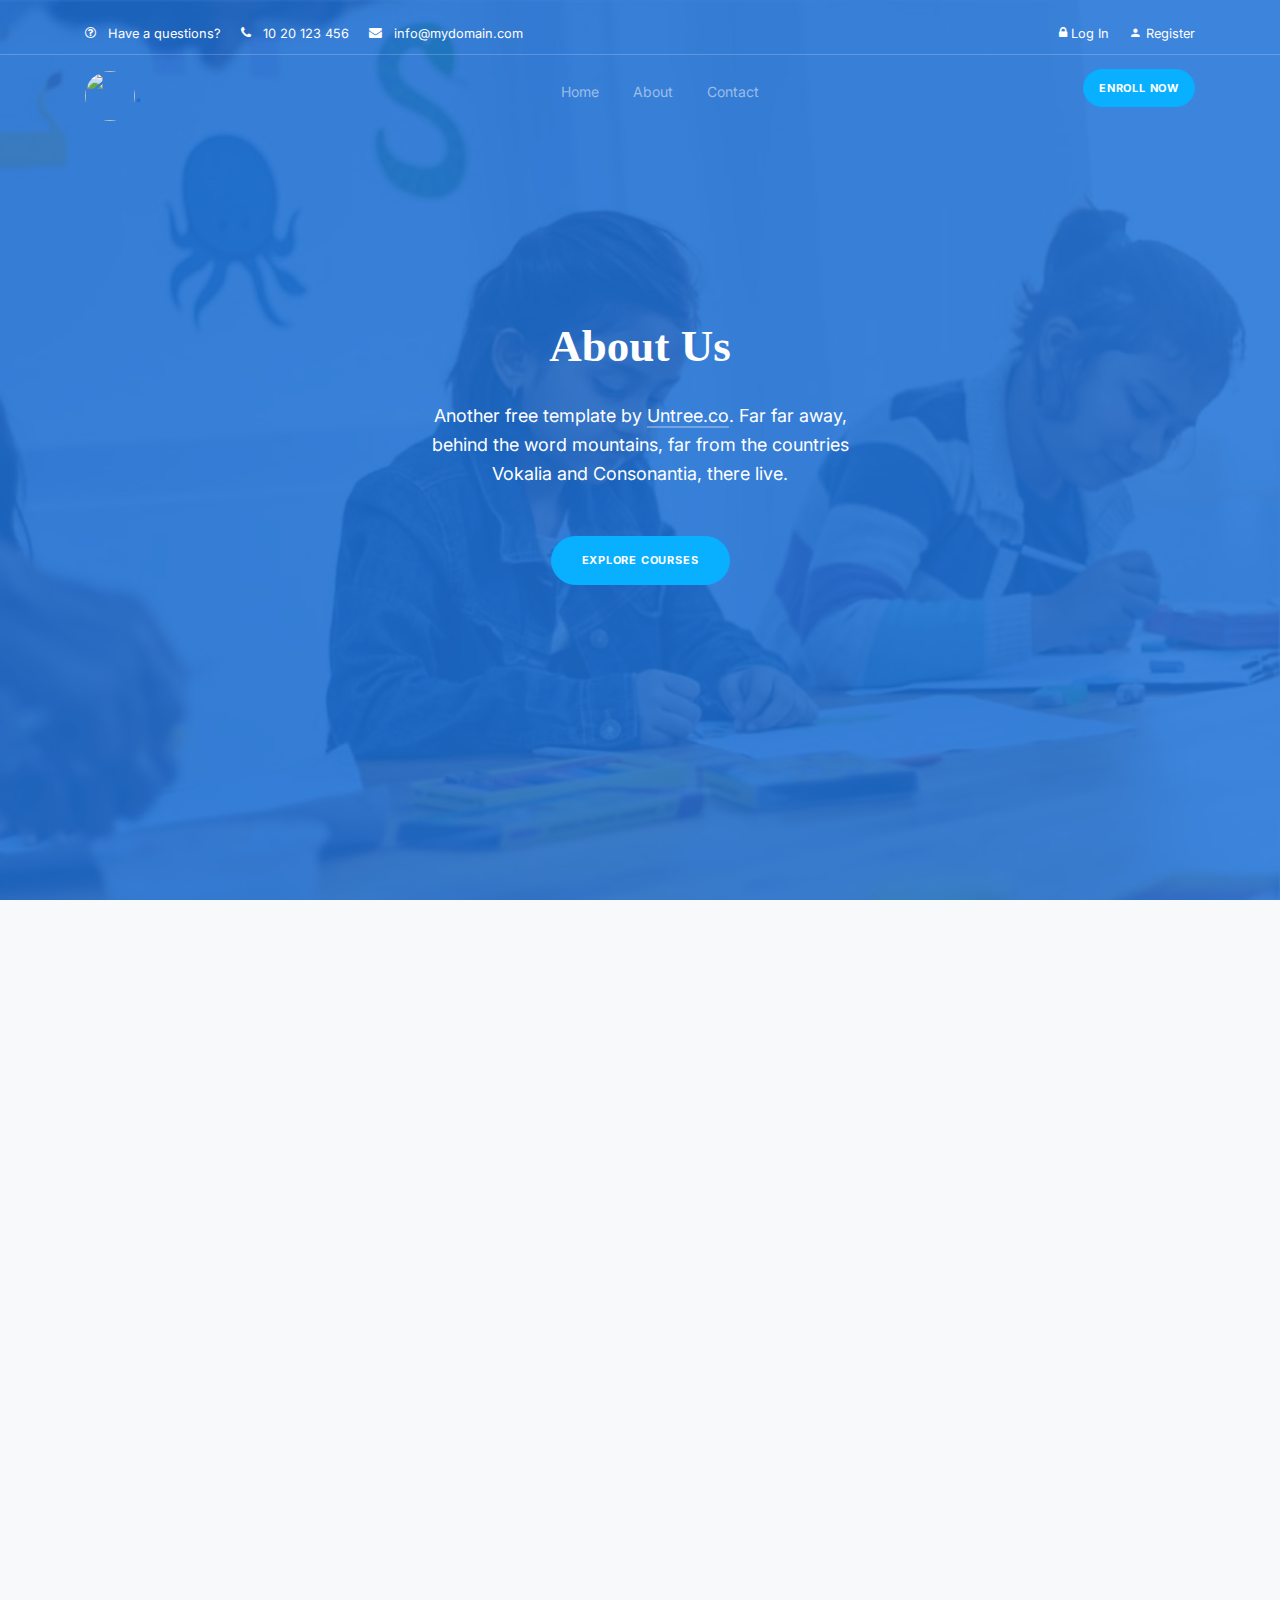
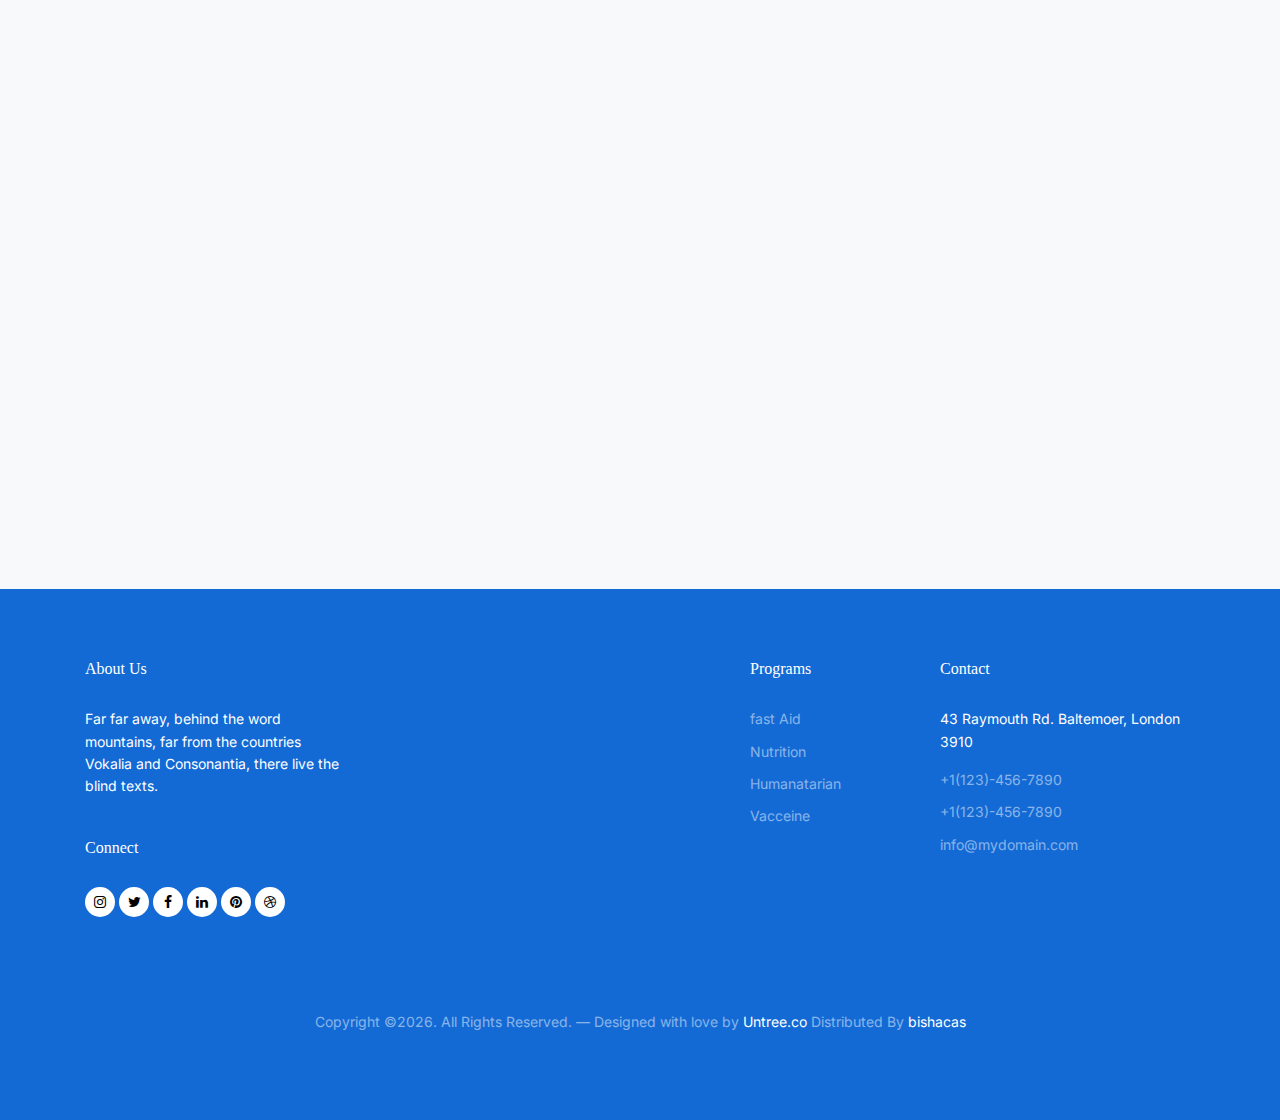
==== Website/about.html @ b6644c05 "First Commit" ====
<!-- /*
* Template Name: Learner
* Template Author: Untree.co
* Tempalte URI: https://untree.co/
* License: https://creativecommons.org/licenses/by/3.0/
*/ -->
<!doctype html>
<html lang="en">
<head>
  <meta charset="utf-8">
  <meta name="viewport" content="width=device-width, initial-scale=1, shrink-to-fit=no">
  <meta name="author" content="Untree.co">
  <link rel="shortcut icon" href="favicon.png">

  <meta name="description" content="" />
  <meta name="keywords" content="bootstrap, bootstrap4" />

  <link href="https://fonts.googleapis.com/css2?family=Display+Playfair:wght@400;700&family=Inter:wght@400;700&display=swap" rel="stylesheet">


  <link rel="stylesheet" href="https://unicons.iconscout.com/release/v4.0.0/css/line.css">

  <link rel="stylesheet" href="css/bootstrap.min.css">
  <link rel="stylesheet" href="css/animate.min.css">
  <link rel="stylesheet" href="css/owl.carousel.min.css">
  <link rel="stylesheet" href="css/owl.theme.default.min.css">
  <link rel="stylesheet" href="css/jquery.fancybox.min.css">
  <link rel="stylesheet" href="fonts/icomoon/style.css">
  <link rel="stylesheet" href="fonts/flaticon/font/flaticon.css">
  <link rel="stylesheet" href="css/aos.css">
  <link rel="stylesheet" href="css/style.css">

  <title>Learner Free Bootstrap Template by Untree.co</title>
</head>

<body>

  <div class="site-mobile-menu">
    <div class="site-mobile-menu-header">
      <div class="site-mobile-menu-close">
        <span class="icofont-close js-menu-toggle"></span>
      </div>
    </div>
    <div class="site-mobile-menu-body"></div>
  </div>


  
  <nav class="site-nav mb-5">
    <div class="pb-2 top-bar mb-3">
      <div class="container">
        <div class="row align-items-center">

          <div class="col-6 col-lg-9">
            <a href="#" class="small mr-3"><span class="icon-question-circle-o mr-2"></span> <span class="d-none d-lg-inline-block">Have a questions?</span></a> 
            <a href="#" class="small mr-3"><span class="icon-phone mr-2"></span> <span class="d-none d-lg-inline-block">10 20 123 456</span></a> 
            <a href="#" class="small mr-3"><span class="icon-envelope mr-2"></span> <span class="d-none d-lg-inline-block">info@mydomain.com</span></a> 
          </div>

          <div class="col-6 col-lg-3 text-right">
            <a href="login.html" class="small mr-3">
              <span class="icon-lock"></span>
              Log In
            </a>
            <a href="register.html" class="small">
              <span class="icon-person"></span>
              Register
            </a>
          </div>

        </div>
      </div>
    </div>
    <div class="sticky-nav js-sticky-header">
      <div class="container position-relative">
        <div class="site-navigation text-center">
          <a href="index.html" class="logo menu-absolute m-0"><img style="border-radius: 50%; width: 50px; height: 50px;" src="../images/images.jpg" alt=""><span class="text-primary">.</span></a>

          <ul class="js-clone-nav d-none d-lg-inline-block site-menu">
            <li><a href="index.html">Home</a></li>
            <!-- <li class="has-children">
              <a href="#">Dropdown</a>
              <ul class="dropdown">
                <li><a href="elements.html">Elements</a></li>
                <li class="has-children">
                  <a href="#">Menu Two</a>
                  <ul class="dropdown">
                    <li><a href="#">Sub Menu One</a></li>
                    <li><a href="#">Sub Menu Two</a></li>
                    <li><a href="#">Sub Menu Three</a></li>
                  </ul>
                </li>
                <li><a href="#">Menu Three</a></li>
              </ul>
            </li>
            <li><a href="staff.html">Our Staff</a></li>
            <li><a href="news.html">News</a></li>
            <li><a href="gallery.html">Gallery</a></li> -->
            <li><a href="about.html">About</a></li>
            <li><a href="contact.html">Contact</a></li>
          </ul>

          <a href="#" class="btn-book btn btn-secondary btn-sm menu-absolute">Enroll Now</a>

          <a href="#" class="burger ml-auto float-right site-menu-toggle js-menu-toggle d-inline-block d-lg-none light" data-toggle="collapse" data-target="#main-navbar">
            <span></span>
          </a>

        </div>
      </div>
    </div>
  </nav>
  

  <div class="untree_co-hero overlay" style="background-image: url('images/img-school-1-min.jpg');">
    <div class="container">
      <div class="row align-items-center justify-content-center">
        <div class="col-12">
          <div class="row justify-content-center ">
            <div class="col-lg-6 text-center ">
              <h1 class="mb-4 heading text-white" data-aos="fade-up" data-aos-delay="100">About Us</h1>
              <div class="mb-5 text-white desc mx-auto" data-aos="fade-up" data-aos-delay="200">
                <p>Another free template by <a href="https://untree.co/" target="_blank" class="link-highlight">Untree.co</a>. Far far away, behind the word mountains, far from the countries Vokalia and Consonantia, there live.</p>
              </div>

              <p class="mb-0" data-aos="fade-up" data-aos-delay="300"><a href="#" class="btn btn-secondary">Explore courses</a></p>

            </div>


          </div>

        </div>

      </div> <!-- /.row -->
    </div> <!-- /.container -->

  </div> <!-- /.untree_co-hero -->




  <div class="services-section">
    <div class="container">
      <div class="row justify-content-between">

        <div class="col-lg-4 mb-5 mb-lg-0">

          <div class="section-title mb-3" data-aos="fade-up" data-aos-delay="0">
            <h2 class="line-bottom mb-4">Our Vission</h2>
          </div>

          <p data-aos="fade-up" data-aos-delay="100">Far far away, behind the word mountains, far from the countries Vokalia and Consonantia, there live the blind texts. Separated they live.</p>

          <ul class="ul-check list-unstyled mb-5 primary" data-aos="fade-up" data-aos-delay="200">
            <li>Behind the word Mountains.</li>
            <li>Far far away Mountains.</li>
            <li>Large language Ocean.</li>
          </ul>

          

        </div>
        <div class="col-lg-4 mb-5 mb-lg-0">

          <div class="section-title mb-3" data-aos="fade-up" data-aos-delay="0">
            <h2 class="line-bottom mb-4">Our misson</h2>
          </div>

          <p data-aos="fade-up" data-aos-delay="100">Far far away, behind the word mountains, far from the countries Vokalia and Consonantia, there live the blind texts. Separated they live.</p>

          <ul class="ul-check list-unstyled mb-5 primary" data-aos="fade-up" data-aos-delay="200">
            <li>Behind the word Mountains.</li>
            <li>Far far away Mountains.</li>
            <li>Large language Ocean.</li>
          </ul>

          

        </div>

       
      </div>
    </div>
  </div>


  <div class="untree_co-section bg-light">
    <div class="container">
      <div class="row justify-content-center mb-5">
        <div class="col-lg-7 text-center" data-aos="fade-up" data-aos-delay="0">
          <h2 class="line-bottom text-center mb-4">Our Team</h2>
          <p>Far far away, behind the word mountains, far from the countries Vokalia and Consonantia, there live the blind texts.</p>
        </div>
      </div>
      <div class="row">
        <div class="col-12 col-sm-6 col-md-6 mb-4 mb-lg-0 col-lg-4" data-aos="fade-up" data-aos-delay="0">
          <div class="staff text-center">
            <div class="mb-4"><img src="images/staff_1.jpg" alt="Image" class="img-fluid"></div>
            <div class="staff-body">
              <h3 class="staff-name">Mina Collins</h3>
              <span class="d-block position mb-4">Teacher in Math</span>
              <p class="mb-4">Far far away, behind the word mountains, far from the countries Vokalia and Consonantia, there live the blind texts.</p>
              <div class="social">
                <a href="#" class="mx-2"><span class="icon-facebook"></span></a>
                <a href="#" class="mx-2"><span class="icon-twitter"></span></a>
                <a href="#" class="mx-2"><span class="icon-linkedin"></span></a>
              </div>
            </div>
          </div>
        </div>
        <div class="col-12 col-sm-6 col-md-6 mb-4 mb-lg-0 col-lg-4" data-aos="fade-up" data-aos-delay="100">
          <div class="staff text-center">
            <div class="mb-4"><img src="images/staff_2.jpg" alt="Image" class="img-fluid"></div>
            <div class="staff-body">
              <h3 class="staff-name">Anderson Matthew</h3>
              <span class="d-block position mb-4">Teacher in Music</span>
              <p class="mb-4">Far far away, behind the word mountains, far from the countries Vokalia and Consonantia, there live the blind texts.</p>
              <div class="social">
                <a href="#" class="mx-2"><span class="icon-facebook"></span></a>
                <a href="#" class="mx-2"><span class="icon-twitter"></span></a>
                <a href="#" class="mx-2"><span class="icon-linkedin"></span></a>
              </div>
            </div>
          </div>
        </div>
        <div class="col-12 col-sm-6 col-md-6 mb-4 mb-lg-0 col-lg-4" data-aos="fade-up" data-aos-delay="200">
          <div class="staff text-center">
            <div class="mb-4"><img src="images/staff_3.jpg" alt="Image" class="img-fluid"></div>
            <div class="staff-body">
              <h3 class="staff-name">Cynthia Misso</h3>
              <span class="d-block position mb-4">Teacher English</span>
              <p class="mb-4">Far far away, behind the word mountains, far from the countries Vokalia and Consonantia, there live the blind texts.</p>
              <div class="social">
                <a href="#" class="mx-2"><span class="icon-facebook"></span></a>
                <a href="#" class="mx-2"><span class="icon-twitter"></span></a>
                <a href="#" class="mx-2"><span class="icon-linkedin"></span></a>
              </div>
            </div>
          </div>
        </div>
      </div>
    </div>
  </div> <!-- /.untree_co-section -->


 <!-- /.untree_co-section -->


  
 <!-- /.untree_co-section -->

  <div class="site-footer">
    <div class="container">

      <div class="row">
        <div class="col-lg-3 mr-auto">
          <div class="widget">
            <h3>About Us<span class="text-primary">.</span> </h3>
            <p>Far far away, behind the word mountains, far from the countries Vokalia and Consonantia, there live the blind texts.</p>
          </div> <!-- /.widget -->
          <div class="widget">
            <h3>Connect</h3>
            <ul class="list-unstyled social">
              <li><a href="#"><span class="icon-instagram"></span></a></li>
              <li><a href="#"><span class="icon-twitter"></span></a></li>
              <li><a href="#"><span class="icon-facebook"></span></a></li>
              <li><a href="#"><span class="icon-linkedin"></span></a></li>
              <li><a href="#"><span class="icon-pinterest"></span></a></li>
              <li><a href="#"><span class="icon-dribbble"></span></a></li>
            </ul>
          </div> <!-- /.widget -->
        </div> <!-- /.col-lg-3 -->

        <div class="col-lg-2 ml-auto">
          <div class="widget">
            <h3>Programs</h3>
            <ul class="list-unstyled float-left links">
              <li><a href="#">fast Aid</a></li>
              <li><a href="#">Nutrition</a></li>
              <li><a href="#">Humanatarian</a></li>
              <li><a href="#">Vacceine</a></li>
            </ul>
          </div> <!-- /.widget -->
        </div> <!-- /.col-lg-3 -->

        <div class="col-lg-3">
          <div class="widget">
            <h3>Contact</h3>
            <address>43 Raymouth Rd. Baltemoer, London 3910</address>
            <ul class="list-unstyled links mb-4">
              <li><a href="tel://11234567890">+1(123)-456-7890</a></li>
              <li><a href="tel://11234567890">+1(123)-456-7890</a></li>
              <li><a href="mailto:info@mydomain.com">info@mydomain.com</a></li>
            </ul>
          </div> <!-- /.widget -->
        </div> <!-- /.col-lg-3 -->

      </div> <!-- /.row -->

      <div class="row mt-5">
        <div class="col-12 text-center">
          <p class="copyright">Copyright &copy;<script>document.write(new Date().getFullYear());</script>. All Rights Reserved. &mdash; Designed with love by <a href="https://untree.co">Untree.co</a> Distributed By <a href="https://bishacas.com">bishacas</a> <!-- License information: https://untree.co/license/ -->
          </div>
        </div>
      </div> <!-- /.container -->
    </div> <!-- /.site-footer -->

    <div id="overlayer"></div>
    <div class="loader">
      <div class="spinner-border" role="status">
        <span class="sr-only">Loading...</span>
      </div>
    </div>

    <script src="js/jquery-3.4.1.min.js"></script>
    <script src="js/popper.min.js"></script>
    <script src="js/bootstrap.min.js"></script>
    <script src="js/owl.carousel.min.js"></script>
    <script src="js/jquery.animateNumber.min.js"></script>
    <script src="js/jquery.waypoints.min.js"></script>
    <script src="js/jquery.fancybox.min.js"></script>
    <script src="js/jquery.sticky.js"></script>
    <script src="js/aos.js"></script>
    <script src="js/custom.js"></script>

  </body>

  </html>
---- Website/fonts/icomoon/style.css ----
@font-face {
  font-family: 'icomoon';
  src:  url('fonts/icomoon.eot?10si43');
  src:  url('fonts/icomoon.eot?10si43#iefix') format('embedded-opentype'),
    url('fonts/icomoon.ttf?10si43') format('truetype'),
    url('fonts/icomoon.woff?10si43') format('woff'),
    url('fonts/icomoon.svg?10si43#icomoon') format('svg');
  font-weight: normal;
  font-style: normal;
}

[class^="icon-"], [class*=" icon-"] {
  /* use !important to prevent issues with browser extensions that change fonts */
  font-family: 'icomoon' !important;
  speak: none;
  font-style: normal;
  font-weight: normal;
  font-variant: normal;
  text-transform: none;
  line-height: 1;

  /* Better Font Rendering =========== */
  -webkit-font-smoothing: antialiased;
  -moz-osx-font-smoothing: grayscale;
}

.icon-asterisk:before {
  content: "\f069";
}
.icon-plus:before {
  content: "\f067";
}
.icon-question:before {
  content: "\f128";
}
.icon-minus:before {
  content: "\f068";
}
.icon-glass:before {
  content: "\f000";
}
.icon-music:before {
  content: "\f001";
}
.icon-search:before {
  content: "\f002";
}
.icon-envelope-o:before {
  content: "\f003";
}
.icon-heart:before {
  content: "\f004";
}
.icon-star:before {
  content: "\f005";
}
.icon-star-o:before {
  content: "\f006";
}
.icon-user:before {
  content: "\f007";
}
.icon-film:before {
  content: "\f008";
}
.icon-th-large:before {
  content: "\f009";
}
.icon-th:before {
  content: "\f00a";
}
.icon-th-list:before {
  content: "\f00b";
}
.icon-check:before {
  content: "\f00c";
}
.icon-close:before {
  content: "\f00d";
}
.icon-remove:before {
  content: "\f00d";
}
.icon-times:before {
  content: "\f00d";
}
.icon-search-plus:before {
  content: "\f00e";
}
.icon-search-minus:before {
  content: "\f010";
}
.icon-power-off:before {
  content: "\f011";
}
.icon-signal:before {
  content: "\f012";
}
.icon-cog:before {
  content: "\f013";
}
.icon-gear:before {
  content: "\f013";
}
.icon-trash-o:before {
  content: "\f014";
}
.icon-home:before {
  content: "\f015";
}
.icon-file-o:before {
  content: "\f016";
}
.icon-clock-o:before {
  content: "\f017";
}
.icon-road:before {
  content: "\f018";
}
.icon-download:before {
  content: "\f019";
}
.icon-arrow-circle-o-down:before {
  content: "\f01a";
}
.icon-arrow-circle-o-up:before {
  content: "\f01b";
}
.icon-inbox:before {
  content: "\f01c";
}
.icon-play-circle-o:before {
  content: "\f01d";
}
.icon-repeat:before {
  content: "\f01e";
}
.icon-rotate-right:before {
  content: "\f01e";
}
.icon-refresh:before {
  content: "\f021";
}
.icon-list-alt:before {
  content: "\f022";
}
.icon-lock:before {
  content: "\f023";
}
.icon-flag:before {
  content: "\f024";
}
.icon-headphones:before {
  content: "\f025";
}
.icon-volume-off:before {
  content: "\f026";
}
.icon-volume-down:before {
  content: "\f027";
}
.icon-volume-up:before {
  content: "\f028";
}
.icon-qrcode:before {
  content: "\f029";
}
.icon-barcode:before {
  content: "\f02a";
}
.icon-tag:before {
  content: "\f02b";
}
.icon-tags:before {
  content: "\f02c";
}
.icon-book:before {
  content: "\f02d";
}
.icon-bookmark:before {
  content: "\f02e";
}
.icon-print:before {
  content: "\f02f";
}
.icon-camera:before {
  content: "\f030";
}
.icon-font:before {
  content: "\f031";
}
.icon-bold:before {
  content: "\f032";
}
.icon-italic:before {
  content: "\f033";
}
.icon-text-height:before {
  content: "\f034";
}
.icon-text-width:before {
  content: "\f035";
}
.icon-align-left:before {
  content: "\f036";
}
.icon-align-center:before {
  content: "\f037";
}
.icon-align-right:before {
  content: "\f038";
}
.icon-align-justify:before {
  content: "\f039";
}
.icon-list:before {
  content: "\f03a";
}
.icon-dedent:before {
  content: "\f03b";
}
.icon-outdent:before {
  content: "\f03b";
}
.icon-indent:before {
  content: "\f03c";
}
.icon-video-camera:before {
  content: "\f03d";
}
.icon-image:before {
  content: "\f03e";
}
.icon-photo:before {
  content: "\f03e";
}
.icon-picture-o:before {
  content: "\f03e";
}
.icon-pencil:before {
  content: "\f040";
}
.icon-map-marker:before {
  content: "\f041";
}
.icon-adjust:before {
  content: "\f042";
}
.icon-tint:before {
  content: "\f043";
}
.icon-edit:before {
  content: "\f044";
}
.icon-pencil-square-o:before {
  content: "\f044";
}
.icon-share-square-o:before {
  content: "\f045";
}
.icon-check-square-o:before {
  content: "\f046";
}
.icon-arrows:before {
  content: "\f047";
}
.icon-step-backward:before {
  content: "\f048";
}
.icon-fast-backward:before {
  content: "\f049";
}
.icon-backward:before {
  content: "\f04a";
}
.icon-play:before {
  content: "\f04b";
}
.icon-pause:before {
  content: "\f04c";
}
.icon-stop:before {
  content: "\f04d";
}
.icon-forward:before {
  content: "\f04e";
}
.icon-fast-forward:before {
  content: "\f050";
}
.icon-step-forward:before {
  content: "\f051";
}
.icon-eject:before {
  content: "\f052";
}
.icon-chevron-left:before {
  content: "\f053";
}
.icon-chevron-right:before {
  content: "\f054";
}
.icon-plus-circle:before {
  content: "\f055";
}
.icon-minus-circle:before {
  content: "\f056";
}
.icon-times-circle:before {
  content: "\f057";
}
.icon-check-circle:before {
  content: "\f058";
}
.icon-question-circle:before {
  content: "\f059";
}
.icon-info-circle:before {
  content: "\f05a";
}
.icon-crosshairs:before {
  content: "\f05b";
}
.icon-times-circle-o:before {
  content: "\f05c";
}
.icon-check-circle-o:before {
  content: "\f05d";
}
.icon-ban:before {
  content: "\f05e";
}
.icon-arrow-left:before {
  content: "\f060";
}
.icon-arrow-right:before {
  content: "\f061";
}
.icon-arrow-up:before {
  content: "\f062";
}
.icon-arrow-down:before {
  content: "\f063";
}
.icon-mail-forward:before {
  content: "\f064";
}
.icon-share:before {
  content: "\f064";
}
.icon-expand:before {
  content: "\f065";
}
.icon-compress:before {
  content: "\f066";
}
.icon-exclamation-circle:before {
  content: "\f06a";
}
.icon-gift:before {
  content: "\f06b";
}
.icon-leaf:before {
  content: "\f06c";
}
.icon-fire:before {
  content: "\f06d";
}
.icon-eye:before {
  content: "\f06e";
}
.icon-eye-slash:before {
  content: "\f070";
}
.icon-exclamation-triangle:before {
  content: "\f071";
}
.icon-warning:before {
  content: "\f071";
}
.icon-plane:before {
  content: "\f072";
}
.icon-calendar:before {
  content: "\f073";
}
.icon-random:before {
  content: "\f074";
}
.icon-comment:before {
  content: "\f075";
}
.icon-magnet:before {
  content: "\f076";
}
.icon-chevron-up:before {
  content: "\f077";
}
.icon-chevron-down:before {
  content: "\f078";
}
.icon-retweet:before {
  content: "\f079";
}
.icon-shopping-cart:before {
  content: "\f07a";
}
.icon-folder:before {
  content: "\f07b";
}
.icon-folder-open:before {
  content: "\f07c";
}
.icon-arrows-v:before {
  content: "\f07d";
}
.icon-arrows-h:before {
  content: "\f07e";
}
.icon-bar-chart:before {
  content: "\f080";
}
.icon-bar-chart-o:before {
  content: "\f080";
}
.icon-twitter-square:before {
  content: "\f081";
}
.icon-facebook-square:before {
  content: "\f082";
}
.icon-camera-retro:before {
  content: "\f083";
}
.icon-key:before {
  content: "\f084";
}
.icon-cogs:before {
  content: "\f085";
}
.icon-gears:before {
  content: "\f085";
}
.icon-comments:before {
  content: "\f086";
}
.icon-thumbs-o-up:before {
  content: "\f087";
}
.icon-thumbs-o-down:before {
  content: "\f088";
}
.icon-star-half:before {
  content: "\f089";
}
.icon-heart-o:before {
  content: "\f08a";
}
.icon-sign-out:before {
  content: "\f08b";
}
.icon-linkedin-square:before {
  content: "\f08c";
}
.icon-thumb-tack:before {
  content: "\f08d";
}
.icon-external-link:before {
  content: "\f08e";
}
.icon-sign-in:before {
  content: "\f090";
}
.icon-trophy:before {
  content: "\f091";
}
.icon-github-square:before {
  content: "\f092";
}
.icon-upload:before {
  content: "\f093";
}
.icon-lemon-o:before {
  content: "\f094";
}
.icon-phone:before {
  content: "\f095";
}
.icon-square-o:before {
  content: "\f096";
}
.icon-bookmark-o:before {
  content: "\f097";
}
.icon-phone-square:before {
  content: "\f098";
}
.icon-twitter:before {
  content: "\f099";
}
.icon-facebook:before {
  content: "\f09a";
}
.icon-facebook-f:before {
  content: "\f09a";
}
.icon-github:before {
  content: "\f09b";
}
.icon-unlock:before {
  content: "\f09c";
}
.icon-credit-card:before {
  content: "\f09d";
}
.icon-feed:before {
  content: "\f09e";
}
.icon-rss:before {
  content: "\f09e";
}
.icon-hdd-o:before {
  content: "\f0a0";
}
.icon-bullhorn:before {
  content: "\f0a1";
}
.icon-bell-o:before {
  content: "\f0a2";
}
.icon-certificate:before {
  content: "\f0a3";
}
.icon-hand-o-right:before {
  content: "\f0a4";
}
.icon-hand-o-left:before {
  content: "\f0a5";
}
.icon-hand-o-up:before {
  content: "\f0a6";
}
.icon-hand-o-down:before {
  content: "\f0a7";
}
.icon-arrow-circle-left:before {
  content: "\f0a8";
}
.icon-arrow-circle-right:before {
  content: "\f0a9";
}
.icon-arrow-circle-up:before {
  content: "\f0aa";
}
.icon-arrow-circle-down:before {
  content: "\f0ab";
}
.icon-globe:before {
  content: "\f0ac";
}
.icon-wrench:before {
  content: "\f0ad";
}
.icon-tasks:before {
  content: "\f0ae";
}
.icon-filter:before {
  content: "\f0b0";
}
.icon-briefcase:before {
  content: "\f0b1";
}
.icon-arrows-alt:before {
  content: "\f0b2";
}
.icon-group:before {
  content: "\f0c0";
}
.icon-users:before {
  content: "\f0c0";
}
.icon-chain:before {
  content: "\f0c1";
}
.icon-link:before {
  content: "\f0c1";
}
.icon-cloud:before {
  content: "\f0c2";
}
.icon-flask:before {
  content: "\f0c3";
}
.icon-cut:before {
  content: "\f0c4";
}
.icon-scissors:before {
  content: "\f0c4";
}
.icon-copy:before {
  content: "\f0c5";
}
.icon-files-o:before {
  content: "\f0c5";
}
.icon-paperclip:before {
  content: "\f0c6";
}
.icon-floppy-o:before {
  content: "\f0c7";
}
.icon-save:before {
  content: "\f0c7";
}
.icon-square:before {
  content: "\f0c8";
}
.icon-bars:before {
  content: "\f0c9";
}
.icon-navicon:before {
  content: "\f0c9";
}
.icon-reorder:before {
  content: "\f0c9";
}
.icon-list-ul:before {
  content: "\f0ca";
}
.icon-list-ol:before {
  content: "\f0cb";
}
.icon-strikethrough:before {
  content: "\f0cc";
}
.icon-underline:before {
  content: "\f0cd";
}
.icon-table:before {
  content: "\f0ce";
}
.icon-magic:before {
  content: "\f0d0";
}
.icon-truck:before {
  content: "\f0d1";
}
.icon-pinterest:before {
  content: "\f0d2";
}
.icon-pinterest-square:before {
  content: "\f0d3";
}
.icon-google-plus-square:before {
  content: "\f0d4";
}
.icon-google-plus:before {
  content: "\f0d5";
}
.icon-money:before {
  content: "\f0d6";
}
.icon-caret-down:before {
  content: "\f0d7";
}
.icon-caret-up:before {
  content: "\f0d8";
}
.icon-caret-left:before {
  content: "\f0d9";
}
.icon-caret-right:before {
  content: "\f0da";
}
.icon-columns:before {
  content: "\f0db";
}
.icon-sort:before {
  content: "\f0dc";
}
.icon-unsorted:before {
  content: "\f0dc";
}
.icon-sort-desc:before {
  content: "\f0dd";
}
.icon-sort-down:before {
  content: "\f0dd";
}
.icon-sort-asc:before {
  content: "\f0de";
}
.icon-sort-up:before {
  content: "\f0de";
}
.icon-envelope:before {
  content: "\f0e0";
}
.icon-linkedin:before {
  content: "\f0e1";
}
.icon-rotate-left:before {
  content: "\f0e2";
}
.icon-undo:before {
  content: "\f0e2";
}
.icon-gavel:before {
  content: "\f0e3";
}
.icon-legal:before {
  content: "\f0e3";
}
.icon-dashboard:before {
  content: "\f0e4";
}
.icon-tachometer:before {
  content: "\f0e4";
}
.icon-comment-o:before {
  content: "\f0e5";
}
.icon-comments-o:before {
  content: "\f0e6";
}
.icon-bolt:before {
  content: "\f0e7";
}
.icon-flash:before {
  content: "\f0e7";
}
.icon-sitemap:before {
  content: "\f0e8";
}
.icon-umbrella:before {
  content: "\f0e9";
}
.icon-clipboard:before {
  content: "\f0ea";
}
.icon-paste:before {
  content: "\f0ea";
}
.icon-lightbulb-o:before {
  content: "\f0eb";
}
.icon-exchange:before {
  content: "\f0ec";
}
.icon-cloud-download:before {
  content: "\f0ed";
}
.icon-cloud-upload:before {
  content: "\f0ee";
}
.icon-user-md:before {
  content: "\f0f0";
}
.icon-stethoscope:before {
  content: "\f0f1";
}
.icon-suitcase:before {
  content: "\f0f2";
}
.icon-bell:before {
  content: "\f0f3";
}
.icon-coffee:before {
  content: "\f0f4";
}
.icon-cutlery:before {
  content: "\f0f5";
}
.icon-file-text-o:before {
  content: "\f0f6";
}
.icon-building-o:before {
  content: "\f0f7";
}
.icon-hospital-o:before {
  content: "\f0f8";
}
.icon-ambulance:before {
  content: "\f0f9";
}
.icon-medkit:before {
  content: "\f0fa";
}
.icon-fighter-jet:before {
  content: "\f0fb";
}
.icon-beer:before {
  content: "\f0fc";
}
.icon-h-square:before {
  content: "\f0fd";
}
.icon-plus-square:before {
  content: "\f0fe";
}
.icon-angle-double-left:before {
  content: "\f100";
}
.icon-angle-double-right:before {
  content: "\f101";
}
.icon-angle-double-up:before {
  content: "\f102";
}
.icon-angle-double-down:before {
  content: "\f103";
}
.icon-angle-left:before {
  content: "\f104";
}
.icon-angle-right:before {
  content: "\f105";
}
.icon-angle-up:before {
  content: "\f106";
}
.icon-angle-down:before {
  content: "\f107";
}
.icon-desktop:before {
  content: "\f108";
}
.icon-laptop:before {
  content: "\f109";
}
.icon-tablet:before {
  content: "\f10a";
}
.icon-mobile:before {
  content: "\f10b";
}
.icon-mobile-phone:before {
  content: "\f10b";
}
.icon-circle-o:before {
  content: "\f10c";
}
.icon-quote-left:before {
  content: "\f10d";
}
.icon-quote-right:before {
  content: "\f10e";
}
.icon-spinner:before {
  content: "\f110";
}
.icon-circle:before {
  content: "\f111";
}
.icon-mail-reply:before {
  content: "\f112";
}
.icon-reply:before {
  content: "\f112";
}
.icon-github-alt:before {
  content: "\f113";
}
.icon-folder-o:before {
  content: "\f114";
}
.icon-folder-open-o:before {
  content: "\f115";
}
.icon-smile-o:before {
  content: "\f118";
}
.icon-frown-o:before {
  content: "\f119";
}
.icon-meh-o:before {
  content: "\f11a";
}
.icon-gamepad:before {
  content: "\f11b";
}
.icon-keyboard-o:before {
  content: "\f11c";
}
.icon-flag-o:before {
  content: "\f11d";
}
.icon-flag-checkered:before {
  content: "\f11e";
}
.icon-terminal:before {
  content: "\f120";
}
.icon-code:before {
  content: "\f121";
}
.icon-mail-reply-all:before {
  content: "\f122";
}
.icon-reply-all:before {
  content: "\f122";
}
.icon-star-half-empty:before {
  content: "\f123";
}
.icon-star-half-full:before {
  content: "\f123";
}
.icon-star-half-o:before {
  content: "\f123";
}
.icon-location-arrow:before {
  content: "\f124";
}
.icon-crop:before {
  content: "\f125";
}
.icon-code-fork:before {
  content: "\f126";
}
.icon-chain-broken:before {
  content: "\f127";
}
.icon-unlink:before {
  content: "\f127";
}
.icon-info:before {
  content: "\f129";
}
.icon-exclamation:before {
  content: "\f12a";
}
.icon-superscript:before {
  content: "\f12b";
}
.icon-subscript:before {
  content: "\f12c";
}
.icon-eraser:before {
  content: "\f12d";
}
.icon-puzzle-piece:before {
  content: "\f12e";
}
.icon-microphone:before {
  content: "\f130";
}
.icon-microphone-slash:before {
  content: "\f131";
}
.icon-shield:before {
  content: "\f132";
}
.icon-calendar-o:before {
  content: "\f133";
}
.icon-fire-extinguisher:before {
  content: "\f134";
}
.icon-rocket:before {
  content: "\f135";
}
.icon-maxcdn:before {
  content: "\f136";
}
.icon-chevron-circle-left:before {
  content: "\f137";
}
.icon-chevron-circle-right:before {
  content: "\f138";
}
.icon-chevron-circle-up:before {
  content: "\f139";
}
.icon-chevron-circle-down:before {
  content: "\f13a";
}
.icon-html5:before {
  content: "\f13b";
}
.icon-css3:before {
  content: "\f13c";
}
.icon-anchor:before {
  content: "\f13d";
}
.icon-unlock-alt:before {
  content: "\f13e";
}
.icon-bullseye:before {
  content: "\f140";
}
.icon-ellipsis-h:before {
  content: "\f141";
}
.icon-ellipsis-v:before {
  content: "\f142";
}
.icon-rss-square:before {
  content: "\f143";
}
.icon-play-circle:before {
  content: "\f144";
}
.icon-ticket:before {
  content: "\f145";
}
.icon-minus-square:before {
  content: "\f146";
}
.icon-minus-square-o:before {
  content: "\f147";
}
.icon-level-up:before {
  content: "\f148";
}
.icon-level-down:before {
  content: "\f149";
}
.icon-check-square:before {
  content: "\f14a";
}
.icon-pencil-square:before {
  content: "\f14b";
}
.icon-external-link-square:before {
  content: "\f14c";
}
.icon-share-square:before {
  content: "\f14d";
}
.icon-compass:before {
  content: "\f14e";
}
.icon-caret-square-o-down:before {
  content: "\f150";
}
.icon-toggle-down:before {
  content: "\f150";
}
.icon-caret-square-o-up:before {
  content: "\f151";
}
.icon-toggle-up:before {
  content: "\f151";
}
.icon-caret-square-o-right:before {
  content: "\f152";
}
.icon-toggle-right:before {
  content: "\f152";
}
.icon-eur:before {
  content: "\f153";
}
.icon-euro:before {
  content: "\f153";
}
.icon-gbp:before {
  content: "\f154";
}
.icon-dollar:before {
  content: "\f155";
}
.icon-usd:before {
  content: "\f155";
}
.icon-inr:before {
  content: "\f156";
}
.icon-rupee:before {
  content: "\f156";
}
.icon-cny:before {
  content: "\f157";
}
.icon-jpy:before {
  content: "\f157";
}
.icon-rmb:before {
  content: "\f157";
}
.icon-yen:before {
  content: "\f157";
}
.icon-rouble:before {
  content: "\f158";
}
.icon-rub:before {
  content: "\f158";
}
.icon-ruble:before {
  content: "\f158";
}
.icon-krw:before {
  content: "\f159";
}
.icon-won:before {
  content: "\f159";
}
.icon-bitcoin:before {
  content: "\f15a";
}
.icon-btc:before {
  content: "\f15a";
}
.icon-file:before {
  content: "\f15b";
}
.icon-file-text:before {
  content: "\f15c";
}
.icon-sort-alpha-asc:before {
  content: "\f15d";
}
.icon-sort-alpha-desc:before {
  content: "\f15e";
}
.icon-sort-amount-asc:before {
  content: "\f160";
}
.icon-sort-amount-desc:before {
  content: "\f161";
}
.icon-sort-numeric-asc:before {
  content: "\f162";
}
.icon-sort-numeric-desc:before {
  content: "\f163";
}
.icon-thumbs-up:before {
  content: "\f164";
}
.icon-thumbs-down:before {
  content: "\f165";
}
.icon-youtube-square:before {
  content: "\f166";
}
.icon-youtube:before {
  content: "\f167";
}
.icon-xing:before {
  content: "\f168";
}
.icon-xing-square:before {
  content: "\f169";
}
.icon-youtube-play:before {
  content: "\f16a";
}
.icon-dropbox:before {
  content: "\f16b";
}
.icon-stack-overflow:before {
  content: "\f16c";
}
.icon-instagram:before {
  content: "\f16d";
}
.icon-flickr:before {
  content: "\f16e";
}
.icon-adn:before {
  content: "\f170";
}
.icon-bitbucket:before {
  content: "\f171";
}
.icon-bitbucket-square:before {
  content: "\f172";
}
.icon-tumblr:before {
  content: "\f173";
}
.icon-tumblr-square:before {
  content: "\f174";
}
.icon-long-arrow-down:before {
  content: "\f175";
}
.icon-long-arrow-up:before {
  content: "\f176";
}
.icon-long-arrow-left:before {
  content: "\f177";
}
.icon-long-arrow-right:before {
  content: "\f178";
}
.icon-apple:before {
  content: "\f179";
}
.icon-windows:before {
  content: "\f17a";
}
.icon-android:before {
  content: "\f17b";
}
.icon-linux:before {
  content: "\f17c";
}
.icon-dribbble:before {
  content: "\f17d";
}
.icon-skype:before {
  content: "\f17e";
}
.icon-foursquare:before {
  content: "\f180";
}
.icon-trello:before {
  content: "\f181";
}
.icon-female:before {
  content: "\f182";
}
.icon-male:before {
  content: "\f183";
}
.icon-gittip:before {
  content: "\f184";
}
.icon-gratipay:before {
  content: "\f184";
}
.icon-sun-o:before {
  content: "\f185";
}
.icon-moon-o:before {
  content: "\f186";
}
.icon-archive:before {
  content: "\f187";
}
.icon-bug:before {
  content: "\f188";
}
.icon-vk:before {
  content: "\f189";
}
.icon-weibo:before {
  content: "\f18a";
}
.icon-renren:before {
  content: "\f18b";
}
.icon-pagelines:before {
  content: "\f18c";
}
.icon-stack-exchange:before {
  content: "\f18d";
}
.icon-arrow-circle-o-right:before {
  content: "\f18e";
}
.icon-arrow-circle-o-left:before {
  content: "\f190";
}
.icon-caret-square-o-left:before {
  content: "\f191";
}
.icon-toggle-left:before {
  content: "\f191";
}
.icon-dot-circle-o:before {
  content: "\f192";
}
.icon-wheelchair:before {
  content: "\f193";
}
.icon-vimeo-square:before {
  content: "\f194";
}
.icon-try:before {
  content: "\f195";
}
.icon-turkish-lira:before {
  content: "\f195";
}
.icon-plus-square-o:before {
  content: "\f196";
}
.icon-space-shuttle:before {
  content: "\f197";
}
.icon-slack:before {
  content: "\f198";
}
.icon-envelope-square:before {
  content: "\f199";
}
.icon-wordpress:before {
  content: "\f19a";
}
.icon-openid:before {
  content: "\f19b";
}
.icon-bank:before {
  content: "\f19c";
}
.icon-institution:before {
  content: "\f19c";
}
.icon-university:before {
  content: "\f19c";
}
.icon-graduation-cap:before {
  content: "\f19d";
}
.icon-mortar-board:before {
  content: "\f19d";
}
.icon-yahoo:before {
  content: "\f19e";
}
.icon-google:before {
  content: "\f1a0";
}
.icon-reddit:before {
  content: "\f1a1";
}
.icon-reddit-square:before {
  content: "\f1a2";
}
.icon-stumbleupon-circle:before {
  content: "\f1a3";
}
.icon-stumbleupon:before {
  content: "\f1a4";
}
.icon-delicious:before {
  content: "\f1a5";
}
.icon-digg:before {
  content: "\f1a6";
}
.icon-pied-piper-pp:before {
  content: "\f1a7";
}
.icon-pied-piper-alt:before {
  content: "\f1a8";
}
.icon-drupal:before {
  content: "\f1a9";
}
.icon-joomla:before {
  content: "\f1aa";
}
.icon-language:before {
  content: "\f1ab";
}
.icon-fax:before {
  content: "\f1ac";
}
.icon-building:before {
  content: "\f1ad";
}
.icon-child:before {
  content: "\f1ae";
}
.icon-paw:before {
  content: "\f1b0";
}
.icon-spoon:before {
  content: "\f1b1";
}
.icon-cube:before {
  content: "\f1b2";
}
.icon-cubes:before {
  content: "\f1b3";
}
.icon-behance:before {
  content: "\f1b4";
}
.icon-behance-square:before {
  content: "\f1b5";
}
.icon-steam:before {
  content: "\f1b6";
}
.icon-steam-square:before {
  content: "\f1b7";
}
.icon-recycle:before {
  content: "\f1b8";
}
.icon-automobile:before {
  content: "\f1b9";
}
.icon-car:before {
  content: "\f1b9";
}
.icon-cab:before {
  content: "\f1ba";
}
.icon-taxi:before {
  content: "\f1ba";
}
.icon-tree:before {
  content: "\f1bb";
}
.icon-spotify:before {
  content: "\f1bc";
}
.icon-deviantart:before {
  content: "\f1bd";
}
.icon-soundcloud:before {
  content: "\f1be";
}
.icon-database:before {
  content: "\f1c0";
}
.icon-file-pdf-o:before {
  content: "\f1c1";
}
.icon-file-word-o:before {
  content: "\f1c2";
}
.icon-file-excel-o:before {
  content: "\f1c3";
}
.icon-file-powerpoint-o:before {
  content: "\f1c4";
}
.icon-file-image-o:before {
  content: "\f1c5";
}
.icon-file-photo-o:before {
  content: "\f1c5";
}
.icon-file-picture-o:before {
  content: "\f1c5";
}
.icon-file-archive-o:before {
  content: "\f1c6";
}
.icon-file-zip-o:before {
  content: "\f1c6";
}
.icon-file-audio-o:before {
  content: "\f1c7";
}
.icon-file-sound-o:before {
  content: "\f1c7";
}
.icon-file-movie-o:before {
  content: "\f1c8";
}
.icon-file-video-o:before {
  content: "\f1c8";
}
.icon-file-code-o:before {
  content: "\f1c9";
}
.icon-vine:before {
  content: "\f1ca";
}
.icon-codepen:before {
  content: "\f1cb";
}
.icon-jsfiddle:before {
  content: "\f1cc";
}
.icon-life-bouy:before {
  content: "\f1cd";
}
.icon-life-buoy:before {
  content: "\f1cd";
}
.icon-life-ring:before {
  content: "\f1cd";
}
.icon-life-saver:before {
  content: "\f1cd";
}
.icon-support:before {
  content: "\f1cd";
}
.icon-circle-o-notch:before {
  content: "\f1ce";
}
.icon-ra:before {
  content: "\f1d0";
}
.icon-rebel:before {
  content: "\f1d0";
}
.icon-resistance:before {
  content: "\f1d0";
}
.icon-empire:before {
  content: "\f1d1";
}
.icon-ge:before {
  content: "\f1d1";
}
.icon-git-square:before {
  content: "\f1d2";
}
.icon-git:before {
  content: "\f1d3";
}
.icon-hacker-news:before {
  content: "\f1d4";
}
.icon-y-combinator-square:before {
  content: "\f1d4";
}
.icon-yc-square:before {
  content: "\f1d4";
}
.icon-tencent-weibo:before {
  content: "\f1d5";
}
.icon-qq:before {
  content: "\f1d6";
}
.icon-wechat:before {
  content: "\f1d7";
}
.icon-weixin:before {
  content: "\f1d7";
}
.icon-paper-plane:before {
  content: "\f1d8";
}
.icon-send:before {
  content: "\f1d8";
}
.icon-paper-plane-o:before {
  content: "\f1d9";
}
.icon-send-o:before {
  content: "\f1d9";
}
.icon-history:before {
  content: "\f1da";
}
.icon-circle-thin:before {
  content: "\f1db";
}
.icon-header:before {
  content: "\f1dc";
}
.icon-paragraph:before {
  content: "\f1dd";
}
.icon-sliders:before {
  content: "\f1de";
}
.icon-share-alt:before {
  content: "\f1e0";
}
.icon-share-alt-square:before {
  content: "\f1e1";
}
.icon-bomb:before {
  content: "\f1e2";
}
.icon-futbol-o:before {
  content: "\f1e3";
}
.icon-soccer-ball-o:before {
  content: "\f1e3";
}
.icon-tty:before {
  content: "\f1e4";
}
.icon-binoculars:before {
  content: "\f1e5";
}
.icon-plug:before {
  content: "\f1e6";
}
.icon-slideshare:before {
  content: "\f1e7";
}
.icon-twitch:before {
  content: "\f1e8";
}
.icon-yelp:before {
  content: "\f1e9";
}
.icon-newspaper-o:before {
  content: "\f1ea";
}
.icon-wifi:before {
  content: "\f1eb";
}
.icon-calculator:before {
  content: "\f1ec";
}
.icon-paypal:before {
  content: "\f1ed";
}
.icon-google-wallet:before {
  content: "\f1ee";
}
.icon-cc-visa:before {
  content: "\f1f0";
}
.icon-cc-mastercard:before {
  content: "\f1f1";
}
.icon-cc-discover:before {
  content: "\f1f2";
}
.icon-cc-amex:before {
  content: "\f1f3";
}
.icon-cc-paypal:before {
  content: "\f1f4";
}
.icon-cc-stripe:before {
  content: "\f1f5";
}
.icon-bell-slash:before {
  content: "\f1f6";
}
.icon-bell-slash-o:before {
  content: "\f1f7";
}
.icon-trash:before {
  content: "\f1f8";
}
.icon-copyright:before {
  content: "\f1f9";
}
.icon-at:before {
  content: "\f1fa";
}
.icon-eyedropper:before {
  content: "\f1fb";
}
.icon-paint-brush:before {
  content: "\f1fc";
}
.icon-birthday-cake:before {
  content: "\f1fd";
}
.icon-area-chart:before {
  content: "\f1fe";
}
.icon-pie-chart:before {
  content: "\f200";
}
.icon-line-chart:before {
  content: "\f201";
}
.icon-lastfm:before {
  content: "\f202";
}
.icon-lastfm-square:before {
  content: "\f203";
}
.icon-toggle-off:before {
  content: "\f204";
}
.icon-toggle-on:before {
  content: "\f205";
}
.icon-bicycle:before {
  content: "\f206";
}
.icon-bus:before {
  content: "\f207";
}
.icon-ioxhost:before {
  content: "\f208";
}
.icon-angellist:before {
  content: "\f209";
}
.icon-cc:before {
  content: "\f20a";
}
.icon-ils:before {
  content: "\f20b";
}
.icon-shekel:before {
  content: "\f20b";
}
.icon-sheqel:before {
  content: "\f20b";
}
.icon-meanpath:before {
  content: "\f20c";
}
.icon-buysellads:before {
  content: "\f20d";
}
.icon-connectdevelop:before {
  content: "\f20e";
}
.icon-dashcube:before {
  content: "\f210";
}
.icon-forumbee:before {
  content: "\f211";
}
.icon-leanpub:before {
  content: "\f212";
}
.icon-sellsy:before {
  content: "\f213";
}
.icon-shirtsinbulk:before {
  content: "\f214";
}
.icon-simplybuilt:before {
  content: "\f215";
}
.icon-skyatlas:before {
  content: "\f216";
}
.icon-cart-plus:before {
  content: "\f217";
}
.icon-cart-arrow-down:before {
  content: "\f218";
}
.icon-diamond:before {
  content: "\f219";
}
.icon-ship:before {
  content: "\f21a";
}
.icon-user-secret:before {
  content: "\f21b";
}
.icon-motorcycle:before {
  content: "\f21c";
}
.icon-street-view:before {
  content: "\f21d";
}
.icon-heartbeat:before {
  content: "\f21e";
}
.icon-venus:before {
  content: "\f221";
}
.icon-mars:before {
  content: "\f222";
}
.icon-mercury:before {
  content: "\f223";
}
.icon-intersex:before {
  content: "\f224";
}
.icon-transgender:before {
  content: "\f224";
}
.icon-transgender-alt:before {
  content: "\f225";
}
.icon-venus-double:before {
  content: "\f226";
}
.icon-mars-double:before {
  content: "\f227";
}
.icon-venus-mars:before {
  content: "\f228";
}
.icon-mars-stroke:before {
  content: "\f229";
}
.icon-mars-stroke-v:before {
  content: "\f22a";
}
.icon-mars-stroke-h:before {
  content: "\f22b";
}
.icon-neuter:before {
  content: "\f22c";
}
.icon-genderless:before {
  content: "\f22d";
}
.icon-facebook-official:before {
  content: "\f230";
}
.icon-pinterest-p:before {
  content: "\f231";
}
.icon-whatsapp:before {
  content: "\f232";
}
.icon-server:before {
  content: "\f233";
}
.icon-user-plus:before {
  content: "\f234";
}
.icon-user-times:before {
  content: "\f235";
}
.icon-bed:before {
  content: "\f236";
}
.icon-hotel:before {
  content: "\f236";
}
.icon-viacoin:before {
  content: "\f237";
}
.icon-train:before {
  content: "\f238";
}
.icon-subway:before {
  content: "\f239";
}
.icon-medium:before {
  content: "\f23a";
}
.icon-y-combinator:before {
  content: "\f23b";
}
.icon-yc:before {
  content: "\f23b";
}
.icon-optin-monster:before {
  content: "\f23c";
}
.icon-opencart:before {
  content: "\f23d";
}
.icon-expeditedssl:before {
  content: "\f23e";
}
.icon-battery:before {
  content: "\f240";
}
.icon-battery-4:before {
  content: "\f240";
}
.icon-battery-full:before {
  content: "\f240";
}
.icon-battery-3:before {
  content: "\f241";
}
.icon-battery-three-quarters:before {
  content: "\f241";
}
.icon-battery-2:before {
  content: "\f242";
}
.icon-battery-half:before {
  content: "\f242";
}
.icon-battery-1:before {
  content: "\f243";
}
.icon-battery-quarter:before {
  content: "\f243";
}
.icon-battery-0:before {
  content: "\f244";
}
.icon-battery-empty:before {
  content: "\f244";
}
.icon-mouse-pointer:before {
  content: "\f245";
}
.icon-i-cursor:before {
  content: "\f246";
}
.icon-object-group:before {
  content: "\f247";
}
.icon-object-ungroup:before {
  content: "\f248";
}
.icon-sticky-note:before {
  content: "\f249";
}
.icon-sticky-note-o:before {
  content: "\f24a";
}
.icon-cc-jcb:before {
  content: "\f24b";
}
.icon-cc-diners-club:before {
  content: "\f24c";
}
.icon-clone:before {
  content: "\f24d";
}
.icon-balance-scale:before {
  content: "\f24e";
}
.icon-hourglass-o:before {
  content: "\f250";
}
.icon-hourglass-1:before {
  content: "\f251";
}
.icon-hourglass-start:before {
  content: "\f251";
}
.icon-hourglass-2:before {
  content: "\f252";
}
.icon-hourglass-half:before {
  content: "\f252";
}
.icon-hourglass-3:before {
  content: "\f253";
}
.icon-hourglass-end:before {
  content: "\f253";
}
.icon-hourglass:before {
  content: "\f254";
}
.icon-hand-grab-o:before {
  content: "\f255";
}
.icon-hand-rock-o:before {
  content: "\f255";
}
.icon-hand-paper-o:before {
  content: "\f256";
}
.icon-hand-stop-o:before {
  content: "\f256";
}
.icon-hand-scissors-o:before {
  content: "\f257";
}
.icon-hand-lizard-o:before {
  content: "\f258";
}
.icon-hand-spock-o:before {
  content: "\f259";
}
.icon-hand-pointer-o:before {
  content: "\f25a";
}
.icon-hand-peace-o:before {
  content: "\f25b";
}
.icon-trademark:before {
  content: "\f25c";
}
.icon-registered:before {
  content: "\f25d";
}
.icon-creative-commons:before {
  content: "\f25e";
}
.icon-gg:before {
  content: "\f260";
}
.icon-gg-circle:before {
  content: "\f261";
}
.icon-tripadvisor:before {
  content: "\f262";
}
.icon-odnoklassniki:before {
  content: "\f263";
}
.icon-odnoklassniki-square:before {
  content: "\f264";
}
.icon-get-pocket:before {
  content: "\f265";
}
.icon-wikipedia-w:before {
  content: "\f266";
}
.icon-safari:before {
  content: "\f267";
}
.icon-chrome:before {
  content: "\f268";
}
.icon-firefox:before {
  content: "\f269";
}
.icon-opera:before {
  content: "\f26a";
}
.icon-internet-explorer:before {
  content: "\f26b";
}
.icon-television:before {
  content: "\f26c";
}
.icon-tv:before {
  content: "\f26c";
}
.icon-contao:before {
  content: "\f26d";
}
.icon-500px:before {
  content: "\f26e";
}
.icon-amazon:before {
  content: "\f270";
}
.icon-calendar-plus-o:before {
  content: "\f271";
}
.icon-calendar-minus-o:before {
  content: "\f272";
}
.icon-calendar-times-o:before {
  content: "\f273";
}
.icon-calendar-check-o:before {
  content: "\f274";
}
.icon-industry:before {
  content: "\f275";
}
.icon-map-pin:before {
  content: "\f276";
}
.icon-map-signs:before {
  content: "\f277";
}
.icon-map-o:before {
  content: "\f278";
}
.icon-map:before {
  content: "\f279";
}
.icon-commenting:before {
  content: "\f27a";
}
.icon-commenting-o:before {
  content: "\f27b";
}
.icon-houzz:before {
  content: "\f27c";
}
.icon-vimeo:before {
  content: "\f27d";
}
.icon-black-tie:before {
  content: "\f27e";
}
.icon-fonticons:before {
  content: "\f280";
}
.icon-reddit-alien:before {
  content: "\f281";
}
.icon-edge:before {
  content: "\f282";
}
.icon-credit-card-alt:before {
  content: "\f283";
}
.icon-codiepie:before {
  content: "\f284";
}
.icon-modx:before {
  content: "\f285";
}
.icon-fort-awesome:before {
  content: "\f286";
}
.icon-usb:before {
  content: "\f287";
}
.icon-product-hunt:before {
  content: "\f288";
}
.icon-mixcloud:before {
  content: "\f289";
}
.icon-scribd:before {
  content: "\f28a";
}
.icon-pause-circle:before {
  content: "\f28b";
}
.icon-pause-circle-o:before {
  content: "\f28c";
}
.icon-stop-circle:before {
  content: "\f28d";
}
.icon-stop-circle-o:before {
  content: "\f28e";
}
.icon-shopping-bag:before {
  content: "\f290";
}
.icon-shopping-basket:before {
  content: "\f291";
}
.icon-hashtag:before {
  content: "\f292";
}
.icon-bluetooth:before {
  content: "\f293";
}
.icon-bluetooth-b:before {
  content: "\f294";
}
.icon-percent:before {
  content: "\f295";
}
.icon-gitlab:before {
  content: "\f296";
}
.icon-wpbeginner:before {
  content: "\f297";
}
.icon-wpforms:before {
  content: "\f298";
}
.icon-envira:before {
  content: "\f299";
}
.icon-universal-access:before {
  content: "\f29a";
}
.icon-wheelchair-alt:before {
  content: "\f29b";
}
.icon-question-circle-o:before {
  content: "\f29c";
}
.icon-blind:before {
  content: "\f29d";
}
.icon-audio-description:before {
  content: "\f29e";
}
.icon-volume-control-phone:before {
  content: "\f2a0";
}
.icon-braille:before {
  content: "\f2a1";
}
.icon-assistive-listening-systems:before {
  content: "\f2a2";
}
.icon-american-sign-language-interpreting:before {
  content: "\f2a3";
}
.icon-asl-interpreting:before {
  content: "\f2a3";
}
.icon-deaf:before {
  content: "\f2a4";
}
.icon-deafness:before {
  content: "\f2a4";
}
.icon-hard-of-hearing:before {
  content: "\f2a4";
}
.icon-glide:before {
  content: "\f2a5";
}
.icon-glide-g:before {
  content: "\f2a6";
}
.icon-sign-language:before {
  content: "\f2a7";
}
.icon-signing:before {
  content: "\f2a7";
}
.icon-low-vision:before {
  content: "\f2a8";
}
.icon-viadeo:before {
  content: "\f2a9";
}
.icon-viadeo-square:before {
  content: "\f2aa";
}
.icon-snapchat:before {
  content: "\f2ab";
}
.icon-snapchat-ghost:before {
  content: "\f2ac";
}
.icon-snapchat-square:before {
  content: "\f2ad";
}
.icon-pied-piper:before {
  content: "\f2ae";
}
.icon-first-order:before {
  content: "\f2b0";
}
.icon-yoast:before {
  content: "\f2b1";
}
.icon-themeisle:before {
  content: "\f2b2";
}
.icon-google-plus-circle:before {
  content: "\f2b3";
}
.icon-google-plus-official:before {
  content: "\f2b3";
}
.icon-fa:before {
  content: "\f2b4";
}
.icon-font-awesome:before {
  content: "\f2b4";
}
.icon-handshake-o:before {
  content: "\f2b5";
}
.icon-envelope-open:before {
  content: "\f2b6";
}
.icon-envelope-open-o:before {
  content: "\f2b7";
}
.icon-linode:before {
  content: "\f2b8";
}
.icon-address-book:before {
  content: "\f2b9";
}
.icon-address-book-o:before {
  content: "\f2ba";
}
.icon-address-card:before {
  content: "\f2bb";
}
.icon-vcard:before {
  content: "\f2bb";
}
.icon-address-card-o:before {
  content: "\f2bc";
}
.icon-vcard-o:before {
  content: "\f2bc";
}
.icon-user-circle:before {
  content: "\f2bd";
}
.icon-user-circle-o:before {
  content: "\f2be";
}
.icon-user-o:before {
  content: "\f2c0";
}
.icon-id-badge:before {
  content: "\f2c1";
}
.icon-drivers-license:before {
  content: "\f2c2";
}
.icon-id-card:before {
  content: "\f2c2";
}
.icon-drivers-license-o:before {
  content: "\f2c3";
}
.icon-id-card-o:before {
  content: "\f2c3";
}
.icon-quora:before {
  content: "\f2c4";
}
.icon-free-code-camp:before {
  content: "\f2c5";
}
.icon-telegram:before {
  content: "\f2c6";
}
.icon-thermometer:before {
  content: "\f2c7";
}
.icon-thermometer-4:before {
  content: "\f2c7";
}
.icon-thermometer-full:before {
  content: "\f2c7";
}
.icon-thermometer-3:before {
  content: "\f2c8";
}
.icon-thermometer-three-quarters:before {
  content: "\f2c8";
}
.icon-thermometer-2:before {
  content: "\f2c9";
}
.icon-thermometer-half:before {
  content: "\f2c9";
}
.icon-thermometer-1:before {
  content: "\f2ca";
}
.icon-thermometer-quarter:before {
  content: "\f2ca";
}
.icon-thermometer-0:before {
  content: "\f2cb";
}
.icon-thermometer-empty:before {
  content: "\f2cb";
}
.icon-shower:before {
  content: "\f2cc";
}
.icon-bath:before {
  content: "\f2cd";
}
.icon-bathtub:before {
  content: "\f2cd";
}
.icon-s15:before {
  content: "\f2cd";
}
.icon-podcast:before {
  content: "\f2ce";
}
.icon-window-maximize:before {
  content: "\f2d0";
}
.icon-window-minimize:before {
  content: "\f2d1";
}
.icon-window-restore:before {
  content: "\f2d2";
}
.icon-times-rectangle:before {
  content: "\f2d3";
}
.icon-window-close:before {
  content: "\f2d3";
}
.icon-times-rectangle-o:before {
  content: "\f2d4";
}
.icon-window-close-o:before {
  content: "\f2d4";
}
.icon-bandcamp:before {
  content: "\f2d5";
}
.icon-grav:before {
  content: "\f2d6";
}
.icon-etsy:before {
  content: "\f2d7";
}
.icon-imdb:before {
  content: "\f2d8";
}
.icon-ravelry:before {
  content: "\f2d9";
}
.icon-eercast:before {
  content: "\f2da";
}
.icon-microchip:before {
  content: "\f2db";
}
.icon-snowflake-o:before {
  content: "\f2dc";
}
.icon-superpowers:before {
  content: "\f2dd";
}
.icon-wpexplorer:before {
  content: "\f2de";
}
.icon-meetup:before {
  content: "\f2e0";
}
.icon-3d_rotation:before {
  content: "\e84d";
}
.icon-ac_unit:before {
  content: "\eb3b";
}
.icon-alarm:before {
  content: "\e855";
}
.icon-access_alarms:before {
  content: "\e191";
}
.icon-schedule:before {
  content: "\e8b5";
}
.icon-accessibility:before {
  content: "\e84e";
}
.icon-accessible:before {
  content: "\e914";
}
.icon-account_balance:before {
  content: "\e84f";
}
.icon-account_balance_wallet:before {
  content: "\e850";
}
.icon-account_box:before {
  content: "\e851";
}
.icon-account_circle:before {
  content: "\e853";
}
.icon-adb:before {
  content: "\e60e";
}
.icon-add:before {
  content: "\e145";
}
.icon-add_a_photo:before {
  content: "\e439";
}
.icon-alarm_add:before {
  content: "\e856";
}
.icon-add_alert:before {
  content: "\e003";
}
.icon-add_box:before {
  content: "\e146";
}
.icon-add_circle:before {
  content: "\e147";
}
.icon-control_point:before {
  content: "\e3ba";
}
.icon-add_location:before {
  content: "\e567";
}
.icon-add_shopping_cart:before {
  content: "\e854";
}
.icon-queue:before {
  content: "\e03c";
}
.icon-add_to_queue:before {
  content: "\e05c";
}
.icon-adjust2:before {
  content: "\e39e";
}
.icon-airline_seat_flat:before {
  content: "\e630";
}
.icon-airline_seat_flat_angled:before {
  content: "\e631";
}
.icon-airline_seat_individual_suite:before {
  content: "\e632";
}
.icon-airline_seat_legroom_extra:before {
  content: "\e633";
}
.icon-airline_seat_legroom_normal:before {
  content: "\e634";
}
.icon-airline_seat_legroom_reduced:before {
  content: "\e635";
}
.icon-airline_seat_recline_extra:before {
  content: "\e636";
}
.icon-airline_seat_recline_normal:before {
  content: "\e637";
}
.icon-flight:before {
  content: "\e539";
}
.icon-airplanemode_inactive:before {
  content: "\e194";
}
.icon-airplay:before {
  content: "\e055";
}
.icon-airport_shuttle:before {
  content: "\eb3c";
}
.icon-alarm_off:before {
  content: "\e857";
}
.icon-alarm_on:before {
  content: "\e858";
}
.icon-album:before {
  content: "\e019";
}
.icon-all_inclusive:before {
  content: "\eb3d";
}
.icon-all_out:before {
  content: "\e90b";
}
.icon-android2:before {
  content: "\e859";
}
.icon-announcement:before {
  content: "\e85a";
}
.icon-apps:before {
  content: "\e5c3";
}
.icon-archive2:before {
  content: "\e149";
}
.icon-arrow_back:before {
  content: "\e5c4";
}
.icon-arrow_downward:before {
  content: "\e5db";
}
.icon-arrow_drop_down:before {
  content: "\e5c5";
}
.icon-arrow_drop_down_circle:before {
  content: "\e5c6";
}
.icon-arrow_drop_up:before {
  content: "\e5c7";
}
.icon-arrow_forward:before {
  content: "\e5c8";
}
.icon-arrow_upward:before {
  content: "\e5d8";
}
.icon-art_track:before {
  content: "\e060";
}
.icon-aspect_ratio:before {
  content: "\e85b";
}
.icon-poll:before {
  content: "\e801";
}
.icon-assignment:before {
  content: "\e85d";
}
.icon-assignment_ind:before {
  content: "\e85e";
}
.icon-assignment_late:before {
  content: "\e85f";
}
.icon-assignment_return:before {
  content: "\e860";
}
.icon-assignment_returned:before {
  content: "\e861";
}
.icon-assignment_turned_in:before {
  content: "\e862";
}
.icon-assistant:before {
  content: "\e39f";
}
.icon-flag2:before {
  content: "\e153";
}
.icon-attach_file:before {
  content: "\e226";
}
.icon-attach_money:before {
  content: "\e227";
}
.icon-attachment:before {
  content: "\e2bc";
}
.icon-audiotrack:before {
  content: "\e3a1";
}
.icon-autorenew:before {
  content: "\e863";
}
.icon-av_timer:before {
  content: "\e01b";
}
.icon-backspace:before {
  content: "\e14a";
}
.icon-cloud_upload:before {
  content: "\e2c3";
}
.icon-battery_alert:before {
  content: "\e19c";
}
.icon-battery_charging_full:before {
  content: "\e1a3";
}
.icon-battery_std:before {
  content: "\e1a5";
}
.icon-battery_unknown:before {
  content: "\e1a6";
}
.icon-beach_access:before {
  content: "\eb3e";
}
.icon-beenhere:before {
  content: "\e52d";
}
.icon-block:before {
  content: "\e14b";
}
.icon-bluetooth2:before {
  content: "\e1a7";
}
.icon-bluetooth_searching:before {
  content: "\e1aa";
}
.icon-bluetooth_connected:before {
  content: "\e1a8";
}
.icon-bluetooth_disabled:before {
  content: "\e1a9";
}
.icon-blur_circular:before {
  content: "\e3a2";
}
.icon-blur_linear:before {
  content: "\e3a3";
}
.icon-blur_off:before {
  content: "\e3a4";
}
.icon-blur_on:before {
  content: "\e3a5";
}
.icon-class:before {
  content: "\e86e";
}
.icon-turned_in:before {
  content: "\e8e6";
}
.icon-turned_in_not:before {
  content: "\e8e7";
}
.icon-border_all:before {
  content: "\e228";
}
.icon-border_bottom:before {
  content: "\e229";
}
.icon-border_clear:before {
  content: "\e22a";
}
.icon-border_color:before {
  content: "\e22b";
}
.icon-border_horizontal:before {
  content: "\e22c";
}
.icon-border_inner:before {
  content: "\e22d";
}
.icon-border_left:before {
  content: "\e22e";
}
.icon-border_outer:before {
  content: "\e22f";
}
.icon-border_right:before {
  content: "\e230";
}
.icon-border_style:before {
  content: "\e231";
}
.icon-border_top:before {
  content: "\e232";
}
.icon-border_vertical:before {
  content: "\e233";
}
.icon-branding_watermark:before {
  content: "\e06b";
}
.icon-brightness_1:before {
  content: "\e3a6";
}
.icon-brightness_2:before {
  content: "\e3a7";
}
.icon-brightness_3:before {
  content: "\e3a8";
}
.icon-brightness_4:before {
  content: "\e3a9";
}
.icon-brightness_low:before {
  content: "\e1ad";
}
.icon-brightness_medium:before {
  content: "\e1ae";
}
.icon-brightness_high:before {
  content: "\e1ac";
}
.icon-brightness_auto:before {
  content: "\e1ab";
}
.icon-broken_image:before {
  content: "\e3ad";
}
.icon-brush:before {
  content: "\e3ae";
}
.icon-bubble_chart:before {
  content: "\e6dd";
}
.icon-bug_report:before {
  content: "\e868";
}
.icon-build:before {
  content: "\e869";
}
.icon-burst_mode:before {
  content: "\e43c";
}
.icon-domain:before {
  content: "\e7ee";
}
.icon-business_center:before {
  content: "\eb3f";
}
.icon-cached:before {
  content: "\e86a";
}
.icon-cake:before {
  content: "\e7e9";
}
.icon-phone2:before {
  content: "\e0cd";
}
.icon-call_end:before {
  content: "\e0b1";
}
.icon-call_made:before {
  content: "\e0b2";
}
.icon-merge_type:before {
  content: "\e252";
}
.icon-call_missed:before {
  content: "\e0b4";
}
.icon-call_missed_outgoing:before {
  content: "\e0e4";
}
.icon-call_received:before {
  content: "\e0b5";
}
.icon-call_split:before {
  content: "\e0b6";
}
.icon-call_to_action:before {
  content: "\e06c";
}
.icon-camera2:before {
  content: "\e3af";
}
.icon-photo_camera:before {
  content: "\e412";
}
.icon-camera_enhance:before {
  content: "\e8fc";
}
.icon-camera_front:before {
  content: "\e3b1";
}
.icon-camera_rear:before {
  content: "\e3b2";
}
.icon-camera_roll:before {
  content: "\e3b3";
}
.icon-cancel:before {
  content: "\e5c9";
}
.icon-redeem:before {
  content: "\e8b1";
}
.icon-card_membership:before {
  content: "\e8f7";
}
.icon-card_travel:before {
  content: "\e8f8";
}
.icon-casino:before {
  content: "\eb40";
}
.icon-cast:before {
  content: "\e307";
}
.icon-cast_connected:before {
  content: "\e308";
}
.icon-center_focus_strong:before {
  content: "\e3b4";
}
.icon-center_focus_weak:before {
  content: "\e3b5";
}
.icon-change_history:before {
  content: "\e86b";
}
.icon-chat:before {
  content: "\e0b7";
}
.icon-chat_bubble:before {
  content: "\e0ca";
}
.icon-chat_bubble_outline:before {
  content: "\e0cb";
}
.icon-check2:before {
  content: "\e5ca";
}
.icon-check_box:before {
  content: "\e834";
}
.icon-check_box_outline_blank:before {
  content: "\e835";
}
.icon-check_circle:before {
  content: "\e86c";
}
.icon-navigate_before:before {
  content: "\e408";
}
.icon-navigate_next:before {
  content: "\e409";
}
.icon-child_care:before {
  content: "\eb41";
}
.icon-child_friendly:before {
  content: "\eb42";
}
.icon-chrome_reader_mode:before {
  content: "\e86d";
}
.icon-close2:before {
  content: "\e5cd";
}
.icon-clear_all:before {
  content: "\e0b8";
}
.icon-closed_caption:before {
  content: "\e01c";
}
.icon-wb_cloudy:before {
  content: "\e42d";
}
.icon-cloud_circle:before {
  content: "\e2be";
}
.icon-cloud_done:before {
  content: "\e2bf";
}
.icon-cloud_download:before {
  content: "\e2c0";
}
.icon-cloud_off:before {
  content: "\e2c1";
}
.icon-cloud_queue:before {
  content: "\e2c2";
}
.icon-code2:before {
  content: "\e86f";
}
.icon-photo_library:before {
  content: "\e413";
}
.icon-collections_bookmark:before {
  content: "\e431";
}
.icon-palette:before {
  content: "\e40a";
}
.icon-colorize:before {
  content: "\e3b8";
}
.icon-comment2:before {
  content: "\e0b9";
}
.icon-compare:before {
  content: "\e3b9";
}
.icon-compare_arrows:before {
  content: "\e915";
}
.icon-laptop2:before {
  content: "\e31e";
}
.icon-confirmation_number:before {
  content: "\e638";
}
.icon-contact_mail:before {
  content: "\e0d0";
}
.icon-contact_phone:before {
  content: "\e0cf";
}
.icon-contacts:before {
  content: "\e0ba";
}
.icon-content_copy:before {
  content: "\e14d";
}
.icon-content_cut:before {
  content: "\e14e";
}
.icon-content_paste:before {
  content: "\e14f";
}
.icon-control_point_duplicate:before {
  content: "\e3bb";
}
.icon-copyright2:before {
  content: "\e90c";
}
.icon-mode_edit:before {
  content: "\e254";
}
.icon-create_new_folder:before {
  content: "\e2cc";
}
.icon-payment:before {
  content: "\e8a1";
}
.icon-crop2:before {
  content: "\e3be";
}
.icon-crop_16_9:before {
  content: "\e3bc";
}
.icon-crop_3_2:before {
  content: "\e3bd";
}
.icon-crop_landscape:before {
  content: "\e3c3";
}
.icon-crop_7_5:before {
  content: "\e3c0";
}
.icon-crop_din:before {
  content: "\e3c1";
}
.icon-crop_free:before {
  content: "\e3c2";
}
.icon-crop_original:before {
  content: "\e3c4";
}
.icon-crop_portrait:before {
  content: "\e3c5";
}
.icon-crop_rotate:before {
  content: "\e437";
}
.icon-crop_square:before {
  content: "\e3c6";
}
.icon-dashboard2:before {
  content: "\e871";
}
.icon-data_usage:before {
  content: "\e1af";
}
.icon-date_range:before {
  content: "\e916";
}
.icon-dehaze:before {
  content: "\e3c7";
}
.icon-delete:before {
  content: "\e872";
}
.icon-delete_forever:before {
  content: "\e92b";
}
.icon-delete_sweep:before {
  content: "\e16c";
}
.icon-description:before {
  content: "\e873";
}
.icon-desktop_mac:before {
  content: "\e30b";
}
.icon-desktop_windows:before {
  content: "\e30c";
}
.icon-details:before {
  content: "\e3c8";
}
.icon-developer_board:before {
  content: "\e30d";
}
.icon-developer_mode:before {
  content: "\e1b0";
}
.icon-device_hub:before {
  content: "\e335";
}
.icon-phonelink:before {
  content: "\e326";
}
.icon-devices_other:before {
  content: "\e337";
}
.icon-dialer_sip:before {
  content: "\e0bb";
}
.icon-dialpad:before {
  content: "\e0bc";
}
.icon-directions:before {
  content: "\e52e";
}
.icon-directions_bike:before {
  content: "\e52f";
}
.icon-directions_boat:before {
  content: "\e532";
}
.icon-directions_bus:before {
  content: "\e530";
}
.icon-directions_car:before {
  content: "\e531";
}
.icon-directions_railway:before {
  content: "\e534";
}
.icon-directions_run:before {
  content: "\e566";
}
.icon-directions_transit:before {
  content: "\e535";
}
.icon-directions_walk:before {
  content: "\e536";
}
.icon-disc_full:before {
  content: "\e610";
}
.icon-dns:before {
  content: "\e875";
}
.icon-not_interested:before {
  content: "\e033";
}
.icon-do_not_disturb_alt:before {
  content: "\e611";
}
.icon-do_not_disturb_off:before {
  content: "\e643";
}
.icon-remove_circle:before {
  content: "\e15c";
}
.icon-dock:before {
  content: "\e30e";
}
.icon-done:before {
  content: "\e876";
}
.icon-done_all:before {
  content: "\e877";
}
.icon-donut_large:before {
  content: "\e917";
}
.icon-donut_small:before {
  content: "\e918";
}
.icon-drafts:before {
  content: "\e151";
}
.icon-drag_handle:before {
  content: "\e25d";
}
.icon-time_to_leave:before {
  content: "\e62c";
}
.icon-dvr:before {
  content: "\e1b2";
}
.icon-edit_location:before {
  content: "\e568";
}
.icon-eject2:before {
  content: "\e8fb";
}
.icon-markunread:before {
  content: "\e159";
}
.icon-enhanced_encryption:before {
  content: "\e63f";
}
.icon-equalizer:before {
  content: "\e01d";
}
.icon-error:before {
  content: "\e000";
}
.icon-error_outline:before {
  content: "\e001";
}
.icon-euro_symbol:before {
  content: "\e926";
}
.icon-ev_station:before {
  content: "\e56d";
}
.icon-insert_invitation:before {
  content: "\e24f";
}
.icon-event_available:before {
  content: "\e614";
}
.icon-event_busy:before {
  content: "\e615";
}
.icon-event_note:before {
  content: "\e616";
}
.icon-event_seat:before {
  content: "\e903";
}
.icon-exit_to_app:before {
  content: "\e879";
}
.icon-expand_less:before {
  content: "\e5ce";
}
.icon-expand_more:before {
  content: "\e5cf";
}
.icon-explicit:before {
  content: "\e01e";
}
.icon-explore:before {
  content: "\e87a";
}
.icon-exposure:before {
  content: "\e3ca";
}
.icon-exposure_neg_1:before {
  content: "\e3cb";
}
.icon-exposure_neg_2:before {
  content: "\e3cc";
}
.icon-exposure_plus_1:before {
  content: "\e3cd";
}
.icon-exposure_plus_2:before {
  content: "\e3ce";
}
.icon-exposure_zero:before {
  content: "\e3cf";
}
.icon-extension:before {
  content: "\e87b";
}
.icon-face:before {
  content: "\e87c";
}
.icon-fast_forward:before {
  content: "\e01f";
}
.icon-fast_rewind:before {
  content: "\e020";
}
.icon-favorite:before {
  content: "\e87d";
}
.icon-favorite_border:before {
  content: "\e87e";
}
.icon-featured_play_list:before {
  content: "\e06d";
}
.icon-featured_video:before {
  content: "\e06e";
}
.icon-sms_failed:before {
  content: "\e626";
}
.icon-fiber_dvr:before {
  content: "\e05d";
}
.icon-fiber_manual_record:before {
  content: "\e061";
}
.icon-fiber_new:before {
  content: "\e05e";
}
.icon-fiber_pin:before {
  content: "\e06a";
}
.icon-fiber_smart_record:before {
  content: "\e062";
}
.icon-get_app:before {
  content: "\e884";
}
.icon-file_upload:before {
  content: "\e2c6";
}
.icon-filter2:before {
  content: "\e3d3";
}
.icon-filter_1:before {
  content: "\e3d0";
}
.icon-filter_2:before {
  content: "\e3d1";
}
.icon-filter_3:before {
  content: "\e3d2";
}
.icon-filter_4:before {
  content: "\e3d4";
}
.icon-filter_5:before {
  content: "\e3d5";
}
.icon-filter_6:before {
  content: "\e3d6";
}
.icon-filter_7:before {
  content: "\e3d7";
}
.icon-filter_8:before {
  content: "\e3d8";
}
.icon-filter_9:before {
  content: "\e3d9";
}
.icon-filter_9_plus:before {
  content: "\e3da";
}
.icon-filter_b_and_w:before {
  content: "\e3db";
}
.icon-filter_center_focus:before {
  content: "\e3dc";
}
.icon-filter_drama:before {
  content: "\e3dd";
}
.icon-filter_frames:before {
  content: "\e3de";
}
.icon-terrain:before {
  content: "\e564";
}
.icon-filter_list:before {
  content: "\e152";
}
.icon-filter_none:before {
  content: "\e3e0";
}
.icon-filter_tilt_shift:before {
  content: "\e3e2";
}
.icon-filter_vintage:before {
  content: "\e3e3";
}
.icon-find_in_page:before {
  content: "\e880";
}
.icon-find_replace:before {
  content: "\e881";
}
.icon-fingerprint:before {
  content: "\e90d";
}
.icon-first_page:before {
  content: "\e5dc";
}
.icon-fitness_center:before {
  content: "\eb43";
}
.icon-flare:before {
  content: "\e3e4";
}
.icon-flash_auto:before {
  content: "\e3e5";
}
.icon-flash_off:before {
  content: "\e3e6";
}
.icon-flash_on:before {
  content: "\e3e7";
}
.icon-flight_land:before {
  content: "\e904";
}
.icon-flight_takeoff:before {
  content: "\e905";
}
.icon-flip:before {
  content: "\e3e8";
}
.icon-flip_to_back:before {
  content: "\e882";
}
.icon-flip_to_front:before {
  content: "\e883";
}
.icon-folder2:before {
  content: "\e2c7";
}
.icon-folder_open:before {
  content: "\e2c8";
}
.icon-folder_shared:before {
  content: "\e2c9";
}
.icon-folder_special:before {
  content: "\e617";
}
.icon-font_download:before {
  content: "\e167";
}
.icon-format_align_center:before {
  content: "\e234";
}
.icon-format_align_justify:before {
  content: "\e235";
}
.icon-format_align_left:before {
  content: "\e236";
}
.icon-format_align_right:before {
  content: "\e237";
}
.icon-format_bold:before {
  content: "\e238";
}
.icon-format_clear:before {
  content: "\e239";
}
.icon-format_color_fill:before {
  content: "\e23a";
}
.icon-format_color_reset:before {
  content: "\e23b";
}
.icon-format_color_text:before {
  content: "\e23c";
}
.icon-format_indent_decrease:before {
  content: "\e23d";
}
.icon-format_indent_increase:before {
  content: "\e23e";
}
.icon-format_italic:before {
  content: "\e23f";
}
.icon-format_line_spacing:before {
  content: "\e240";
}
.icon-format_list_bulleted:before {
  content: "\e241";
}
.icon-format_list_numbered:before {
  content: "\e242";
}
.icon-format_paint:before {
  content: "\e243";
}
.icon-format_quote:before {
  content: "\e244";
}
.icon-format_shapes:before {
  content: "\e25e";
}
.icon-format_size:before {
  content: "\e245";
}
.icon-format_strikethrough:before {
  content: "\e246";
}
.icon-format_textdirection_l_to_r:before {
  content: "\e247";
}
.icon-format_textdirection_r_to_l:before {
  content: "\e248";
}
.icon-format_underlined:before {
  content: "\e249";
}
.icon-question_answer:before {
  content: "\e8af";
}
.icon-forward2:before {
  content: "\e154";
}
.icon-forward_10:before {
  content: "\e056";
}
.icon-forward_30:before {
  content: "\e057";
}
.icon-forward_5:before {
  content: "\e058";
}
.icon-free_breakfast:before {
  content: "\eb44";
}
.icon-fullscreen:before {
  content: "\e5d0";
}
.icon-fullscreen_exit:before {
  content: "\e5d1";
}
.icon-functions:before {
  content: "\e24a";
}
.icon-g_translate:before {
  content: "\e927";
}
.icon-games:before {
  content: "\e021";
}
.icon-gavel2:before {
  content: "\e90e";
}
.icon-gesture:before {
  content: "\e155";
}
.icon-gif:before {
  content: "\e908";
}
.icon-goat:before {
  content: "\e900";
}
.icon-golf_course:before {
  content: "\eb45";
}
.icon-my_location:before {
  content: "\e55c";
}
.icon-location_searching:before {
  content: "\e1b7";
}
.icon-location_disabled:before {
  content: "\e1b6";
}
.icon-star2:before {
  content: "\e838";
}
.icon-gradient:before {
  content: "\e3e9";
}
.icon-grain:before {
  content: "\e3ea";
}
.icon-graphic_eq:before {
  content: "\e1b8";
}
.icon-grid_off:before {
  content: "\e3eb";
}
.icon-grid_on:before {
  content: "\e3ec";
}
.icon-people:before {
  content: "\e7fb";
}
.icon-group_add:before {
  content: "\e7f0";
}
.icon-group_work:before {
  content: "\e886";
}
.icon-hd:before {
  content: "\e052";
}
.icon-hdr_off:before {
  content: "\e3ed";
}
.icon-hdr_on:before {
  content: "\e3ee";
}
.icon-hdr_strong:before {
  content: "\e3f1";
}
.icon-hdr_weak:before {
  content: "\e3f2";
}
.icon-headset:before {
  content: "\e310";
}
.icon-headset_mic:before {
  content: "\e311";
}
.icon-healing:before {
  content: "\e3f3";
}
.icon-hearing:before {
  content: "\e023";
}
.icon-help:before {
  content: "\e887";
}
.icon-help_outline:before {
  content: "\e8fd";
}
.icon-high_quality:before {
  content: "\e024";
}
.icon-highlight:before {
  content: "\e25f";
}
.icon-highlight_off:before {
  content: "\e888";
}
.icon-restore:before {
  content: "\e8b3";
}
.icon-home2:before {
  content: "\e88a";
}
.icon-hot_tub:before {
  content: "\eb46";
}
.icon-local_hotel:before {
  content: "\e549";
}
.icon-hourglass_empty:before {
  content: "\e88b";
}
.icon-hourglass_full:before {
  content: "\e88c";
}
.icon-http:before {
  content: "\e902";
}
.icon-lock2:before {
  content: "\e897";
}
.icon-photo2:before {
  content: "\e410";
}
.icon-image_aspect_ratio:before {
  content: "\e3f5";
}
.icon-import_contacts:before {
  content: "\e0e0";
}
.icon-import_export:before {
  content: "\e0c3";
}
.icon-important_devices:before {
  content: "\e912";
}
.icon-inbox2:before {
  content: "\e156";
}
.icon-indeterminate_check_box:before {
  content: "\e909";
}
.icon-info2:before {
  content: "\e88e";
}
.icon-info_outline:before {
  content: "\e88f";
}
.icon-input:before {
  content: "\e890";
}
.icon-insert_comment:before {
  content: "\e24c";
}
.icon-insert_drive_file:before {
  content: "\e24d";
}
.icon-tag_faces:before {
  content: "\e420";
}
.icon-link2:before {
  content: "\e157";
}
.icon-invert_colors:before {
  content: "\e891";
}
.icon-invert_colors_off:before {
  content: "\e0c4";
}
.icon-iso:before {
  content: "\e3f6";
}
.icon-keyboard:before {
  content: "\e312";
}
.icon-keyboard_arrow_down:before {
  content: "\e313";
}
.icon-keyboard_arrow_left:before {
  content: "\e314";
}
.icon-keyboard_arrow_right:before {
  content: "\e315";
}
.icon-keyboard_arrow_up:before {
  content: "\e316";
}
.icon-keyboard_backspace:before {
  content: "\e317";
}
.icon-keyboard_capslock:before {
  content: "\e318";
}
.icon-keyboard_hide:before {
  content: "\e31a";
}
.icon-keyboard_return:before {
  content: "\e31b";
}
.icon-keyboard_tab:before {
  content: "\e31c";
}
.icon-keyboard_voice:before {
  content: "\e31d";
}
.icon-kitchen:before {
  content: "\eb47";
}
.icon-label:before {
  content: "\e892";
}
.icon-label_outline:before {
  content: "\e893";
}
.icon-language2:before {
  content: "\e894";
}
.icon-laptop_chromebook:before {
  content: "\e31f";
}
.icon-laptop_mac:before {
  content: "\e320";
}
.icon-laptop_windows:before {
  content: "\e321";
}
.icon-last_page:before {
  content: "\e5dd";
}
.icon-open_in_new:before {
  content: "\e89e";
}
.icon-layers:before {
  content: "\e53b";
}
.icon-layers_clear:before {
  content: "\e53c";
}
.icon-leak_add:before {
  content: "\e3f8";
}
.icon-leak_remove:before {
  content: "\e3f9";
}
.icon-lens:before {
  content: "\e3fa";
}
.icon-library_books:before {
  content: "\e02f";
}
.icon-library_music:before {
  content: "\e030";
}
.icon-lightbulb_outline:before {
  content: "\e90f";
}
.icon-line_style:before {
  content: "\e919";
}
.icon-line_weight:before {
  content: "\e91a";
}
.icon-linear_scale:before {
  content: "\e260";
}
.icon-linked_camera:before {
  content: "\e438";
}
.icon-list2:before {
  content: "\e896";
}
.icon-live_help:before {
  content: "\e0c6";
}
.icon-live_tv:before {
  content: "\e639";
}
.icon-local_play:before {
  content: "\e553";
}
.icon-local_airport:before {
  content: "\e53d";
}
.icon-local_atm:before {
  content: "\e53e";
}
.icon-local_bar:before {
  content: "\e540";
}
.icon-local_cafe:before {
  content: "\e541";
}
.icon-local_car_wash:before {
  content: "\e542";
}
.icon-local_convenience_store:before {
  content: "\e543";
}
.icon-restaurant_menu:before {
  content: "\e561";
}
.icon-local_drink:before {
  content: "\e544";
}
.icon-local_florist:before {
  content: "\e545";
}
.icon-local_gas_station:before {
  content: "\e546";
}
.icon-shopping_cart:before {
  content: "\e8cc";
}
.icon-local_hospital:before {
  content: "\e548";
}
.icon-local_laundry_service:before {
  content: "\e54a";
}
.icon-local_library:before {
  content: "\e54b";
}
.icon-local_mall:before {
  content: "\e54c";
}
.icon-theaters:before {
  content: "\e8da";
}
.icon-local_offer:before {
  content: "\e54e";
}
.icon-local_parking:before {
  content: "\e54f";
}
.icon-local_pharmacy:before {
  content: "\e550";
}
.icon-local_pizza:before {
  content: "\e552";
}
.icon-print2:before {
  content: "\e8ad";
}
.icon-local_shipping:before {
  content: "\e558";
}
.icon-local_taxi:before {
  content: "\e559";
}
.icon-location_city:before {
  content: "\e7f1";
}
.icon-location_off:before {
  content: "\e0c7";
}
.icon-room:before {
  content: "\e8b4";
}
.icon-lock_open:before {
  content: "\e898";
}
.icon-lock_outline:before {
  content: "\e899";
}
.icon-looks:before {
  content: "\e3fc";
}
.icon-looks_3:before {
  content: "\e3fb";
}
.icon-looks_4:before {
  content: "\e3fd";
}
.icon-looks_5:before {
  content: "\e3fe";
}
.icon-looks_6:before {
  content: "\e3ff";
}
.icon-looks_one:before {
  content: "\e400";
}
.icon-looks_two:before {
  content: "\e401";
}
.icon-sync:before {
  content: "\e627";
}
.icon-loupe:before {
  content: "\e402";
}
.icon-low_priority:before {
  content: "\e16d";
}
.icon-loyalty:before {
  content: "\e89a";
}
.icon-mail_outline:before {
  content: "\e0e1";
}
.icon-map2:before {
  content: "\e55b";
}
.icon-markunread_mailbox:before {
  content: "\e89b";
}
.icon-memory:before {
  content: "\e322";
}
.icon-menu:before {
  content: "\e5d2";
}
.icon-message:before {
  content: "\e0c9";
}
.icon-mic:before {
  content: "\e029";
}
.icon-mic_none:before {
  content: "\e02a";
}
.icon-mic_off:before {
  content: "\e02b";
}
.icon-mms:before {
  content: "\e618";
}
.icon-mode_comment:before {
  content: "\e253";
}
.icon-monetization_on:before {
  content: "\e263";
}
.icon-money_off:before {
  content: "\e25c";
}
.icon-monochrome_photos:before {
  content: "\e403";
}
.icon-mood_bad:before {
  content: "\e7f3";
}
.icon-more:before {
  content: "\e619";
}
.icon-more_horiz:before {
  content: "\e5d3";
}
.icon-more_vert:before {
  content: "\e5d4";
}
.icon-motorcycle2:before {
  content: "\e91b";
}
.icon-mouse:before {
  content: "\e323";
}
.icon-move_to_inbox:before {
  content: "\e168";
}
.icon-movie_creation:before {
  content: "\e404";
}
.icon-movie_filter:before {
  content: "\e43a";
}
.icon-multiline_chart:before {
  content: "\e6df";
}
.icon-music_note:before {
  content: "\e405";
}
.icon-music_video:before {
  content: "\e063";
}
.icon-nature:before {
  content: "\e406";
}
.icon-nature_people:before {
  content: "\e407";
}
.icon-navigation:before {
  content: "\e55d";
}
.icon-near_me:before {
  content: "\e569";
}
.icon-network_cell:before {
  content: "\e1b9";
}
.icon-network_check:before {
  content: "\e640";
}
.icon-network_locked:before {
  content: "\e61a";
}
.icon-network_wifi:before {
  content: "\e1ba";
}
.icon-new_releases:before {
  content: "\e031";
}
.icon-next_week:before {
  content: "\e16a";
}
.icon-nfc:before {
  content: "\e1bb";
}
.icon-no_encryption:before {
  content: "\e641";
}
.icon-signal_cellular_no_sim:before {
  content: "\e1ce";
}
.icon-note:before {
  content: "\e06f";
}
.icon-note_add:before {
  content: "\e89c";
}
.icon-notifications:before {
  content: "\e7f4";
}
.icon-notifications_active:before {
  content: "\e7f7";
}
.icon-notifications_none:before {
  content: "\e7f5";
}
.icon-notifications_off:before {
  content: "\e7f6";
}
.icon-notifications_paused:before {
  content: "\e7f8";
}
.icon-offline_pin:before {
  content: "\e90a";
}
.icon-ondemand_video:before {
  content: "\e63a";
}
.icon-opacity:before {
  content: "\e91c";
}
.icon-open_in_browser:before {
  content: "\e89d";
}
.icon-open_with:before {
  content: "\e89f";
}
.icon-pages:before {
  content: "\e7f9";
}
.icon-pageview:before {
  content: "\e8a0";
}
.icon-pan_tool:before {
  content: "\e925";
}
.icon-panorama:before {
  content: "\e40b";
}
.icon-radio_button_unchecked:before {
  content: "\e836";
}
.icon-panorama_horizontal:before {
  content: "\e40d";
}
.icon-panorama_vertical:before {
  content: "\e40e";
}
.icon-panorama_wide_angle:before {
  content: "\e40f";
}
.icon-party_mode:before {
  content: "\e7fa";
}
.icon-pause2:before {
  content: "\e034";
}
.icon-pause_circle_filled:before {
  content: "\e035";
}
.icon-pause_circle_outline:before {
  content: "\e036";
}
.icon-people_outline:before {
  content: "\e7fc";
}
.icon-perm_camera_mic:before {
  content: "\e8a2";
}
.icon-perm_contact_calendar:before {
  content: "\e8a3";
}
.icon-perm_data_setting:before {
  content: "\e8a4";
}
.icon-perm_device_information:before {
  content: "\e8a5";
}
.icon-person_outline:before {
  content: "\e7ff";
}
.icon-perm_media:before {
  content: "\e8a7";
}
.icon-perm_phone_msg:before {
  content: "\e8a8";
}
.icon-perm_scan_wifi:before {
  content: "\e8a9";
}
.icon-person:before {
  content: "\e7fd";
}
.icon-person_add:before {
  content: "\e7fe";
}
.icon-person_pin:before {
  content: "\e55a";
}
.icon-person_pin_circle:before {
  content: "\e56a";
}
.icon-personal_video:before {
  content: "\e63b";
}
.icon-pets:before {
  content: "\e91d";
}
.icon-phone_android:before {
  content: "\e324";
}
.icon-phone_bluetooth_speaker:before {
  content: "\e61b";
}
.icon-phone_forwarded:before {
  content: "\e61c";
}
.icon-phone_in_talk:before {
  content: "\e61d";
}
.icon-phone_iphone:before {
  content: "\e325";
}
.icon-phone_locked:before {
  content: "\e61e";
}
.icon-phone_missed:before {
  content: "\e61f";
}
.icon-phone_paused:before {
  content: "\e620";
}
.icon-phonelink_erase:before {
  content: "\e0db";
}
.icon-phonelink_lock:before {
  content: "\e0dc";
}
.icon-phonelink_off:before {
  content: "\e327";
}
.icon-phonelink_ring:before {
  content: "\e0dd";
}
.icon-phonelink_setup:before {
  content: "\e0de";
}
.icon-photo_album:before {
  content: "\e411";
}
.icon-photo_filter:before {
  content: "\e43b";
}
.icon-photo_size_select_actual:before {
  content: "\e432";
}
.icon-photo_size_select_large:before {
  content: "\e433";
}
.icon-photo_size_select_small:before {
  content: "\e434";
}
.icon-picture_as_pdf:before {
  content: "\e415";
}
.icon-picture_in_picture:before {
  content: "\e8aa";
}
.icon-picture_in_picture_alt:before {
  content: "\e911";
}
.icon-pie_chart:before {
  content: "\e6c4";
}
.icon-pie_chart_outlined:before {
  content: "\e6c5";
}
.icon-pin_drop:before {
  content: "\e55e";
}
.icon-play_arrow:before {
  content: "\e037";
}
.icon-play_circle_filled:before {
  content: "\e038";
}
.icon-play_circle_outline:before {
  content: "\e039";
}
.icon-play_for_work:before {
  content: "\e906";
}
.icon-playlist_add:before {
  content: "\e03b";
}
.icon-playlist_add_check:before {
  content: "\e065";
}
.icon-playlist_play:before {
  content: "\e05f";
}
.icon-plus_one:before {
  content: "\e800";
}
.icon-polymer:before {
  content: "\e8ab";
}
.icon-pool:before {
  content: "\eb48";
}
.icon-portable_wifi_off:before {
  content: "\e0ce";
}
.icon-portrait:before {
  content: "\e416";
}
.icon-power:before {
  content: "\e63c";
}
.icon-power_input:before {
  content: "\e336";
}
.icon-power_settings_new:before {
  content: "\e8ac";
}
.icon-pregnant_woman:before {
  content: "\e91e";
}
.icon-present_to_all:before {
  content: "\e0df";
}
.icon-priority_high:before {
  content: "\e645";
}
.icon-public:before {
  content: "\e80b";
}
.icon-publish:before {
  content: "\e255";
}
.icon-queue_music:before {
  content: "\e03d";
}
.icon-queue_play_next:before {
  content: "\e066";
}
.icon-radio:before {
  content: "\e03e";
}
.icon-radio_button_checked:before {
  content: "\e837";
}
.icon-rate_review:before {
  content: "\e560";
}
.icon-receipt:before {
  content: "\e8b0";
}
.icon-recent_actors:before {
  content: "\e03f";
}
.icon-record_voice_over:before {
  content: "\e91f";
}
.icon-redo:before {
  content: "\e15a";
}
.icon-refresh2:before {
  content: "\e5d5";
}
.icon-remove2:before {
  content: "\e15b";
}
.icon-remove_circle_outline:before {
  content: "\e15d";
}
.icon-remove_from_queue:before {
  content: "\e067";
}
.icon-visibility:before {
  content: "\e8f4";
}
.icon-remove_shopping_cart:before {
  content: "\e928";
}
.icon-reorder2:before {
  content: "\e8fe";
}
.icon-repeat2:before {
  content: "\e040";
}
.icon-repeat_one:before {
  content: "\e041";
}
.icon-replay:before {
  content: "\e042";
}
.icon-replay_10:before {
  content: "\e059";
}
.icon-replay_30:before {
  content: "\e05a";
}
.icon-replay_5:before {
  content: "\e05b";
}
.icon-reply2:before {
  content: "\e15e";
}
.icon-reply_all:before {
  content: "\e15f";
}
.icon-report:before {
  content: "\e160";
}
.icon-warning2:before {
  content: "\e002";
}
.icon-restaurant:before {
  content: "\e56c";
}
.icon-restore_page:before {
  content: "\e929";
}
.icon-ring_volume:before {
  content: "\e0d1";
}
.icon-room_service:before {
  content: "\eb49";
}
.icon-rotate_90_degrees_ccw:before {
  content: "\e418";
}
.icon-rotate_left:before {
  content: "\e419";
}
.icon-rotate_right:before {
  content: "\e41a";
}
.icon-rounded_corner:before {
  content: "\e920";
}
.icon-router:before {
  content: "\e328";
}
.icon-rowing:before {
  content: "\e921";
}
.icon-rss_feed:before {
  content: "\e0e5";
}
.icon-rv_hookup:before {
  content: "\e642";
}
.icon-satellite:before {
  content: "\e562";
}
.icon-save2:before {
  content: "\e161";
}
.icon-scanner:before {
  content: "\e329";
}
.icon-school:before {
  content: "\e80c";
}
.icon-screen_lock_landscape:before {
  content: "\e1be";
}
.icon-screen_lock_portrait:before {
  content: "\e1bf";
}
.icon-screen_lock_rotation:before {
  content: "\e1c0";
}
.icon-screen_rotation:before {
  content: "\e1c1";
}
.icon-screen_share:before {
  content: "\e0e2";
}
.icon-sd_storage:before {
  content: "\e1c2";
}
.icon-search2:before {
  content: "\e8b6";
}
.icon-security:before {
  content: "\e32a";
}
.icon-select_all:before {
  content: "\e162";
}
.icon-send2:before {
  content: "\e163";
}
.icon-sentiment_dissatisfied:before {
  content: "\e811";
}
.icon-sentiment_neutral:before {
  content: "\e812";
}
.icon-sentiment_satisfied:before {
  content: "\e813";
}
.icon-sentiment_very_dissatisfied:before {
  content: "\e814";
}
.icon-sentiment_very_satisfied:before {
  content: "\e815";
}
.icon-settings:before {
  content: "\e8b8";
}
.icon-settings_applications:before {
  content: "\e8b9";
}
.icon-settings_backup_restore:before {
  content: "\e8ba";
}
.icon-settings_bluetooth:before {
  content: "\e8bb";
}
.icon-settings_brightness:before {
  content: "\e8bd";
}
.icon-settings_cell:before {
  content: "\e8bc";
}
.icon-settings_ethernet:before {
  content: "\e8be";
}
.icon-settings_input_antenna:before {
  content: "\e8bf";
}
.icon-settings_input_composite:before {
  content: "\e8c1";
}
.icon-settings_input_hdmi:before {
  content: "\e8c2";
}
.icon-settings_input_svideo:before {
  content: "\e8c3";
}
.icon-settings_overscan:before {
  content: "\e8c4";
}
.icon-settings_phone:before {
  content: "\e8c5";
}
.icon-settings_power:before {
  content: "\e8c6";
}
.icon-settings_remote:before {
  content: "\e8c7";
}
.icon-settings_system_daydream:before {
  content: "\e1c3";
}
.icon-settings_voice:before {
  content: "\e8c8";
}
.icon-share2:before {
  content: "\e80d";
}
.icon-shop:before {
  content: "\e8c9";
}
.icon-shop_two:before {
  content: "\e8ca";
}
.icon-shopping_basket:before {
  content: "\e8cb";
}
.icon-short_text:before {
  content: "\e261";
}
.icon-show_chart:before {
  content: "\e6e1";
}
.icon-shuffle:before {
  content: "\e043";
}
.icon-signal_cellular_4_bar:before {
  content: "\e1c8";
}
.icon-signal_cellular_connected_no_internet_4_bar:before {
  content: "\e1cd";
}
.icon-signal_cellular_null:before {
  content: "\e1cf";
}
.icon-signal_cellular_off:before {
  content: "\e1d0";
}
.icon-signal_wifi_4_bar:before {
  content: "\e1d8";
}
.icon-signal_wifi_4_bar_lock:before {
  content: "\e1d9";
}
.icon-signal_wifi_off:before {
  content: "\e1da";
}
.icon-sim_card:before {
  content: "\e32b";
}
.icon-sim_card_alert:before {
  content: "\e624";
}
.icon-skip_next:before {
  content: "\e044";
}
.icon-skip_previous:before {
  content: "\e045";
}
.icon-slideshow:before {
  content: "\e41b";
}
.icon-slow_motion_video:before {
  content: "\e068";
}
.icon-stay_primary_portrait:before {
  content: "\e0d6";
}
.icon-smoke_free:before {
  content: "\eb4a";
}
.icon-smoking_rooms:before {
  content: "\eb4b";
}
.icon-textsms:before {
  content: "\e0d8";
}
.icon-snooze:before {
  content: "\e046";
}
.icon-sort2:before {
  content: "\e164";
}
.icon-sort_by_alpha:before {
  content: "\e053";
}
.icon-spa:before {
  content: "\eb4c";
}
.icon-space_bar:before {
  content: "\e256";
}
.icon-speaker:before {
  content: "\e32d";
}
.icon-speaker_group:before {
  content: "\e32e";
}
.icon-speaker_notes:before {
  content: "\e8cd";
}
.icon-speaker_notes_off:before {
  content: "\e92a";
}
.icon-speaker_phone:before {
  content: "\e0d2";
}
.icon-spellcheck:before {
  content: "\e8ce";
}
.icon-star_border:before {
  content: "\e83a";
}
.icon-star_half:before {
  content: "\e839";
}
.icon-stars:before {
  content: "\e8d0";
}
.icon-stay_primary_landscape:before {
  content: "\e0d5";
}
.icon-stop2:before {
  content: "\e047";
}
.icon-stop_screen_share:before {
  content: "\e0e3";
}
.icon-storage:before {
  content: "\e1db";
}
.icon-store_mall_directory:before {
  content: "\e563";
}
.icon-straighten:before {
  content: "\e41c";
}
.icon-streetview:before {
  content: "\e56e";
}
.icon-strikethrough_s:before {
  content: "\e257";
}
.icon-style:before {
  content: "\e41d";
}
.icon-subdirectory_arrow_left:before {
  content: "\e5d9";
}
.icon-subdirectory_arrow_right:before {
  content: "\e5da";
}
.icon-subject:before {
  content: "\e8d2";
}
.icon-subscriptions:before {
  content: "\e064";
}
.icon-subtitles:before {
  content: "\e048";
}
.icon-subway2:before {
  content: "\e56f";
}
.icon-supervisor_account:before {
  content: "\e8d3";
}
.icon-surround_sound:before {
  content: "\e049";
}
.icon-swap_calls:before {
  content: "\e0d7";
}
.icon-swap_horiz:before {
  content: "\e8d4";
}
.icon-swap_vert:before {
  content: "\e8d5";
}
.icon-swap_vertical_circle:before {
  content: "\e8d6";
}
.icon-switch_camera:before {
  content: "\e41e";
}
.icon-switch_video:before {
  content: "\e41f";
}
.icon-sync_disabled:before {
  content: "\e628";
}
.icon-sync_problem:before {
  content: "\e629";
}
.icon-system_update:before {
  content: "\e62a";
}
.icon-system_update_alt:before {
  content: "\e8d7";
}
.icon-tab:before {
  content: "\e8d8";
}
.icon-tab_unselected:before {
  content: "\e8d9";
}
.icon-tablet2:before {
  content: "\e32f";
}
.icon-tablet_android:before {
  content: "\e330";
}
.icon-tablet_mac:before {
  content: "\e331";
}
.icon-tap_and_play:before {
  content: "\e62b";
}
.icon-text_fields:before {
  content: "\e262";
}
.icon-text_format:before {
  content: "\e165";
}
.icon-texture:before {
  content: "\e421";
}
.icon-thumb_down:before {
  content: "\e8db";
}
.icon-thumb_up:before {
  content: "\e8dc";
}
.icon-thumbs_up_down:before {
  content: "\e8dd";
}
.icon-timelapse:before {
  content: "\e422";
}
.icon-timeline:before {
  content: "\e922";
}
.icon-timer:before {
  content: "\e425";
}
.icon-timer_10:before {
  content: "\e423";
}
.icon-timer_3:before {
  content: "\e424";
}
.icon-timer_off:before {
  content: "\e426";
}
.icon-title:before {
  content: "\e264";
}
.icon-toc:before {
  content: "\e8de";
}
.icon-today:before {
  content: "\e8df";
}
.icon-toll:before {
  content: "\e8e0";
}
.icon-tonality:before {
  content: "\e427";
}
.icon-touch_app:before {
  content: "\e913";
}
.icon-toys:before {
  content: "\e332";
}
.icon-track_changes:before {
  content: "\e8e1";
}
.icon-traffic:before {
  content: "\e565";
}
.icon-train2:before {
  content: "\e570";
}
.icon-tram:before {
  content: "\e571";
}
.icon-transfer_within_a_station:before {
  content: "\e572";
}
.icon-transform:before {
  content: "\e428";
}
.icon-translate:before {
  content: "\e8e2";
}
.icon-trending_down:before {
  content: "\e8e3";
}
.icon-trending_flat:before {
  content: "\e8e4";
}
.icon-trending_up:before {
  content: "\e8e5";
}
.icon-tune:before {
  content: "\e429";
}
.icon-tv2:before {
  content: "\e333";
}
.icon-unarchive:before {
  content: "\e169";
}
.icon-undo2:before {
  content: "\e166";
}
.icon-unfold_less:before {
  content: "\e5d6";
}
.icon-unfold_more:before {
  content: "\e5d7";
}
.icon-update:before {
  content: "\e923";
}
.icon-usb2:before {
  content: "\e1e0";
}
.icon-verified_user:before {
  content: "\e8e8";
}
.icon-vertical_align_bottom:before {
  content: "\e258";
}
.icon-vertical_align_center:before {
  content: "\e259";
}
.icon-vertical_align_top:before {
  content: "\e25a";
}
.icon-vibration:before {
  content: "\e62d";
}
.icon-video_call:before {
  content: "\e070";
}
.icon-video_label:before {
  content: "\e071";
}
.icon-video_library:before {
  content: "\e04a";
}
.icon-videocam:before {
  content: "\e04b";
}
.icon-videocam_off:before {
  content: "\e04c";
}
.icon-videogame_asset:before {
  content: "\e338";
}
.icon-view_agenda:before {
  content: "\e8e9";
}
.icon-view_array:before {
  content: "\e8ea";
}
.icon-view_carousel:before {
  content: "\e8eb";
}
.icon-view_column:before {
  content: "\e8ec";
}
.icon-view_comfy:before {
  content: "\e42a";
}
.icon-view_compact:before {
  content: "\e42b";
}
.icon-view_day:before {
  content: "\e8ed";
}
.icon-view_headline:before {
  content: "\e8ee";
}
.icon-view_list:before {
  content: "\e8ef";
}
.icon-view_module:before {
  content: "\e8f0";
}
.icon-view_quilt:before {
  content: "\e8f1";
}
.icon-view_stream:before {
  content: "\e8f2";
}
.icon-view_week:before {
  content: "\e8f3";
}
.icon-vignette:before {
  content: "\e435";
}
.icon-visibility_off:before {
  content: "\e8f5";
}
.icon-voice_chat:before {
  content: "\e62e";
}
.icon-voicemail:before {
  content: "\e0d9";
}
.icon-volume_down:before {
  content: "\e04d";
}
.icon-volume_mute:before {
  content: "\e04e";
}
.icon-volume_off:before {
  content: "\e04f";
}
.icon-volume_up:before {
  content: "\e050";
}
.icon-vpn_key:before {
  content: "\e0da";
}
.icon-vpn_lock:before {
  content: "\e62f";
}
.icon-wallpaper:before {
  content: "\e1bc";
}
.icon-watch:before {
  content: "\e334";
}
.icon-watch_later:before {
  content: "\e924";
}
.icon-wb_auto:before {
  content: "\e42c";
}
.icon-wb_incandescent:before {
  content: "\e42e";
}
.icon-wb_iridescent:before {
  content: "\e436";
}
.icon-wb_sunny:before {
  content: "\e430";
}
.icon-wc:before {
  content: "\e63d";
}
.icon-web:before {
  content: "\e051";
}
.icon-web_asset:before {
  content: "\e069";
}
.icon-weekend:before {
  content: "\e16b";
}
.icon-whatshot:before {
  content: "\e80e";
}
.icon-widgets:before {
  content: "\e1bd";
}
.icon-wifi2:before {
  content: "\e63e";
}
.icon-wifi_lock:before {
  content: "\e1e1";
}
.icon-wifi_tethering:before {
  content: "\e1e2";
}
.icon-work:before {
  content: "\e8f9";
}
.icon-wrap_text:before {
  content: "\e25b";
}
.icon-youtube_searched_for:before {
  content: "\e8fa";
}
.icon-zoom_in:before {
  content: "\e8ff";
}
.icon-zoom_out:before {
  content: "\e901";
}
.icon-zoom_out_map:before {
  content: "\e56b";
}
---- Website/fonts/flaticon/font/flaticon.css ----
/*
  	Flaticon icon font: Flaticon
  	Creation date: 22/06/2020 05:16
  	*/

@font-face {
  font-family: "Flaticon";
  src: url("./Flaticon.eot");
  src: url("./Flaticon.eot?#iefix") format("embedded-opentype"),
       url("./Flaticon.woff2") format("woff2"),
       url("./Flaticon.woff") format("woff"),
       url("./Flaticon.ttf") format("truetype"),
       url("./Flaticon.svg#Flaticon") format("svg");
  font-weight: normal;
  font-style: normal;
}

@media screen and (-webkit-min-device-pixel-ratio:0) {
  @font-face {
    font-family: "Flaticon";
    src: url("./Flaticon.svg#Flaticon") format("svg");
  }
}

[class^="flaticon-"]:before, [class*=" flaticon-"]:before,
[class^="flaticon-"]:after, [class*=" flaticon-"]:after {   
  font-family: Flaticon;
        speak: none;
  font-style: normal;
  font-weight: normal;
  font-variant: normal;
  text-transform: none;
  line-height: 1;

  /* Better Font Rendering =========== */
  -webkit-font-smoothing: antialiased;
  -moz-osx-font-smoothing: grayscale;
}

.flaticon-bear:before { content: "\f100"; }
.flaticon-baby:before { content: "\f101"; }
.flaticon-teach:before { content: "\f102"; }
.flaticon-child:before { content: "\f103"; }
.flaticon-certificate:before { content: "\f104"; }
.flaticon-draw:before { content: "\f105"; }
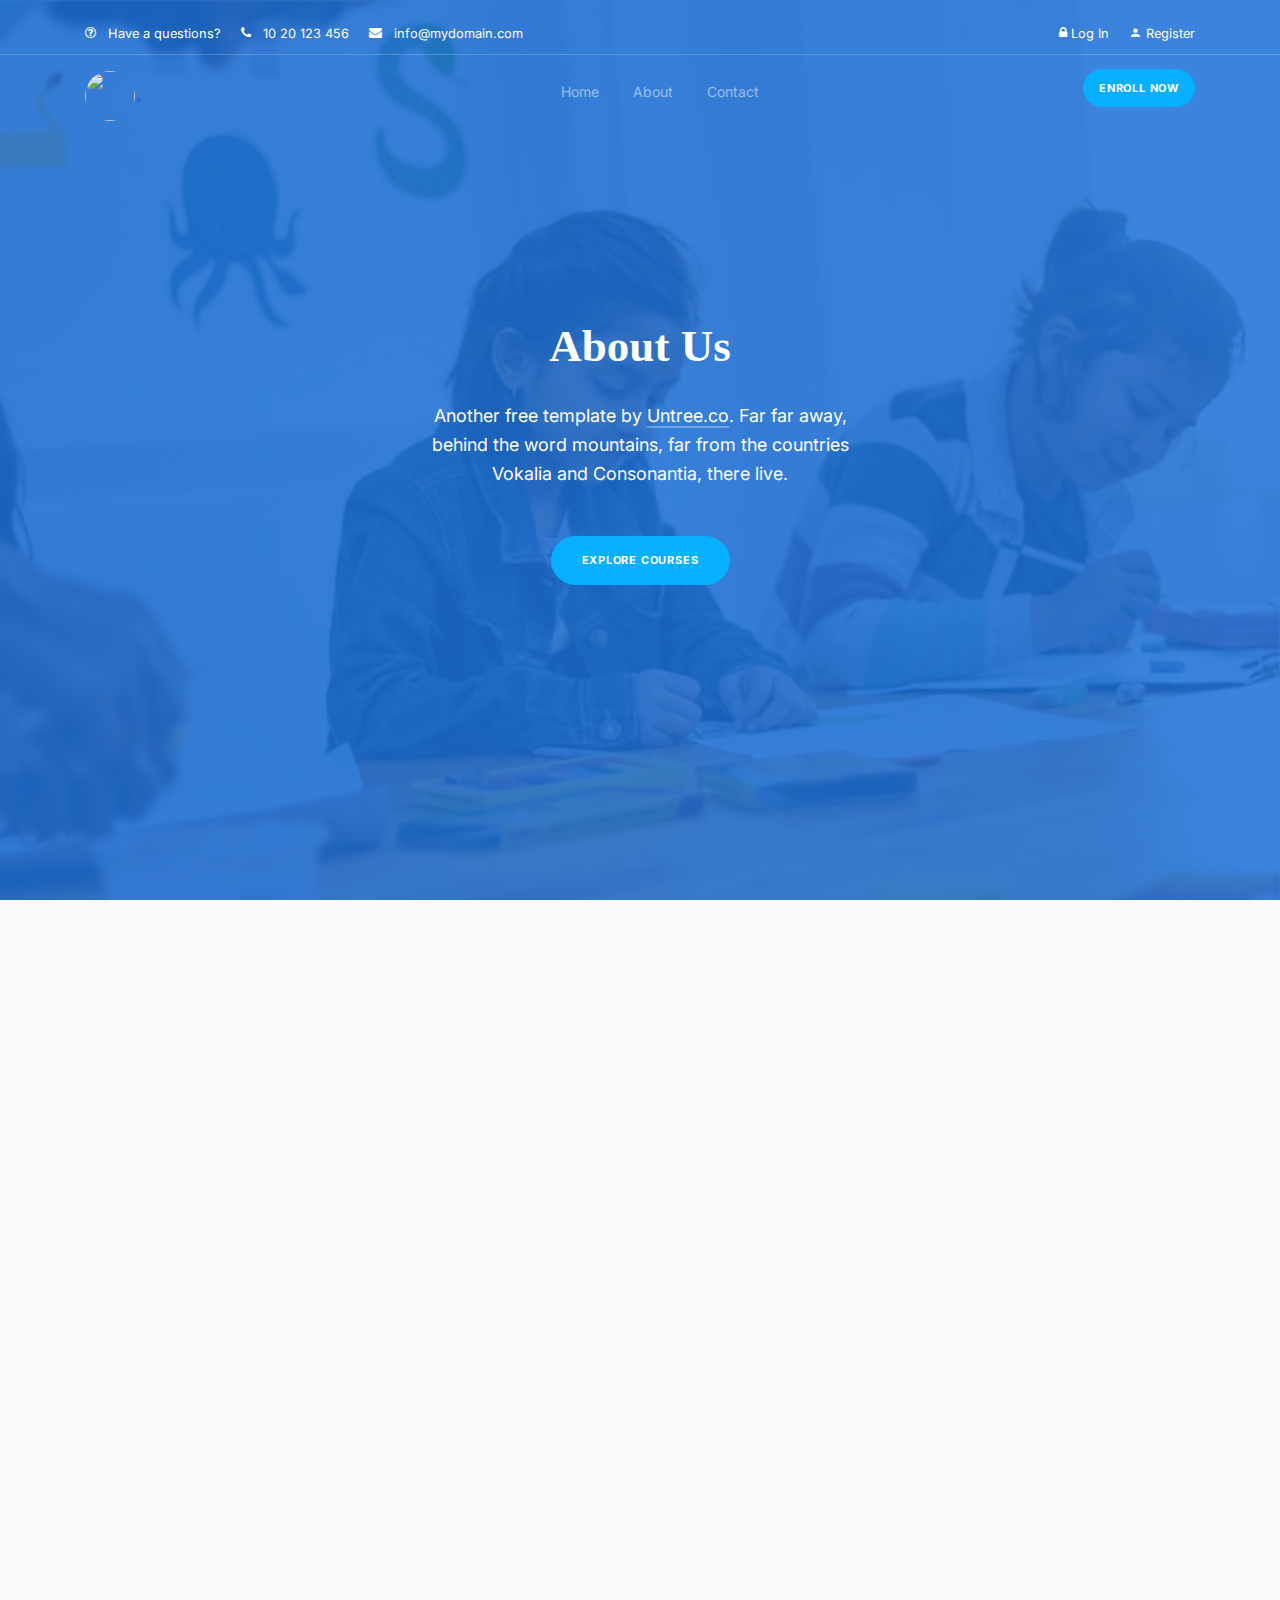
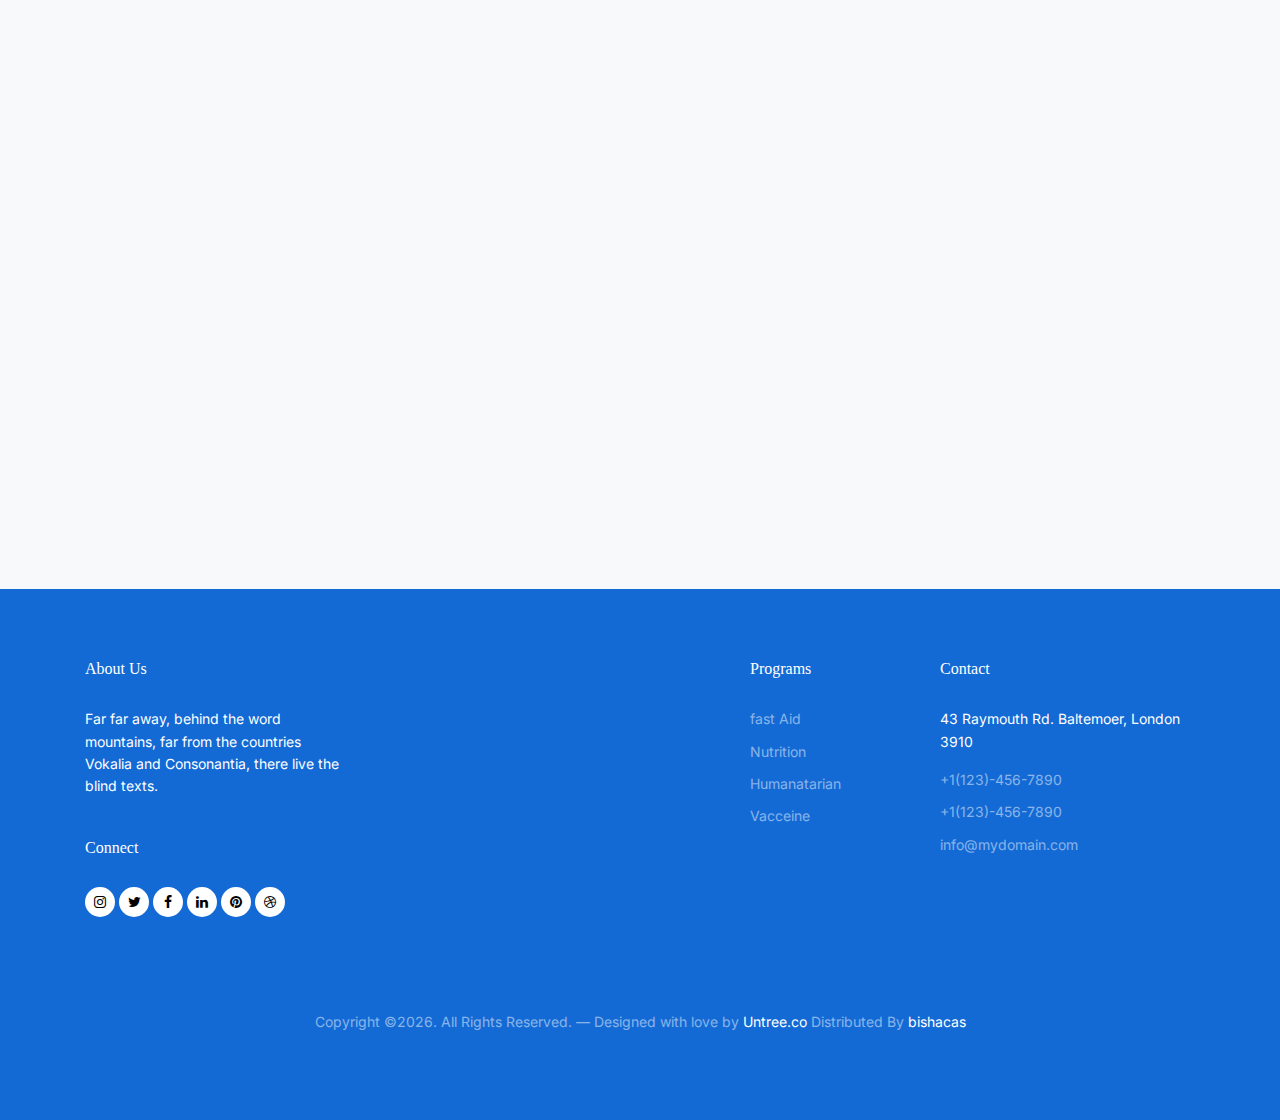
==== commit 6d91b03b: "last commit" ====
--- a/Website/about.html
+++ b/Website/about.html
@@ -62,7 +62,7 @@
               <span class="icon-lock"></span>
               Log In
             </a>
-            <a href="register.html" class="small">
+            <a href="..//register.php" class="small">
               <span class="icon-person"></span>
               Register
             </a>
@@ -74,10 +74,10 @@
     <div class="sticky-nav js-sticky-header">
       <div class="container position-relative">
         <div class="site-navigation text-center">
-          <a href="index.html" class="logo menu-absolute m-0"><img style="border-radius: 50%; width: 50px; height: 50px;" src="../images/images.jpg" alt=""><span class="text-primary">.</span></a>
+          <a href="index.php" class="logo menu-absolute m-0"><img style="border-radius: 50%; width: 50px; height: 50px;" src="../images/images.jpg" alt=""><span class="text-primary">.</span></a>
 
           <ul class="js-clone-nav d-none d-lg-inline-block site-menu">
-            <li><a href="index.html">Home</a></li>
+            <li><a href="index.php">Home</a></li>
             <!-- <li class="has-children">
               <a href="#">Dropdown</a>
               <ul class="dropdown">
